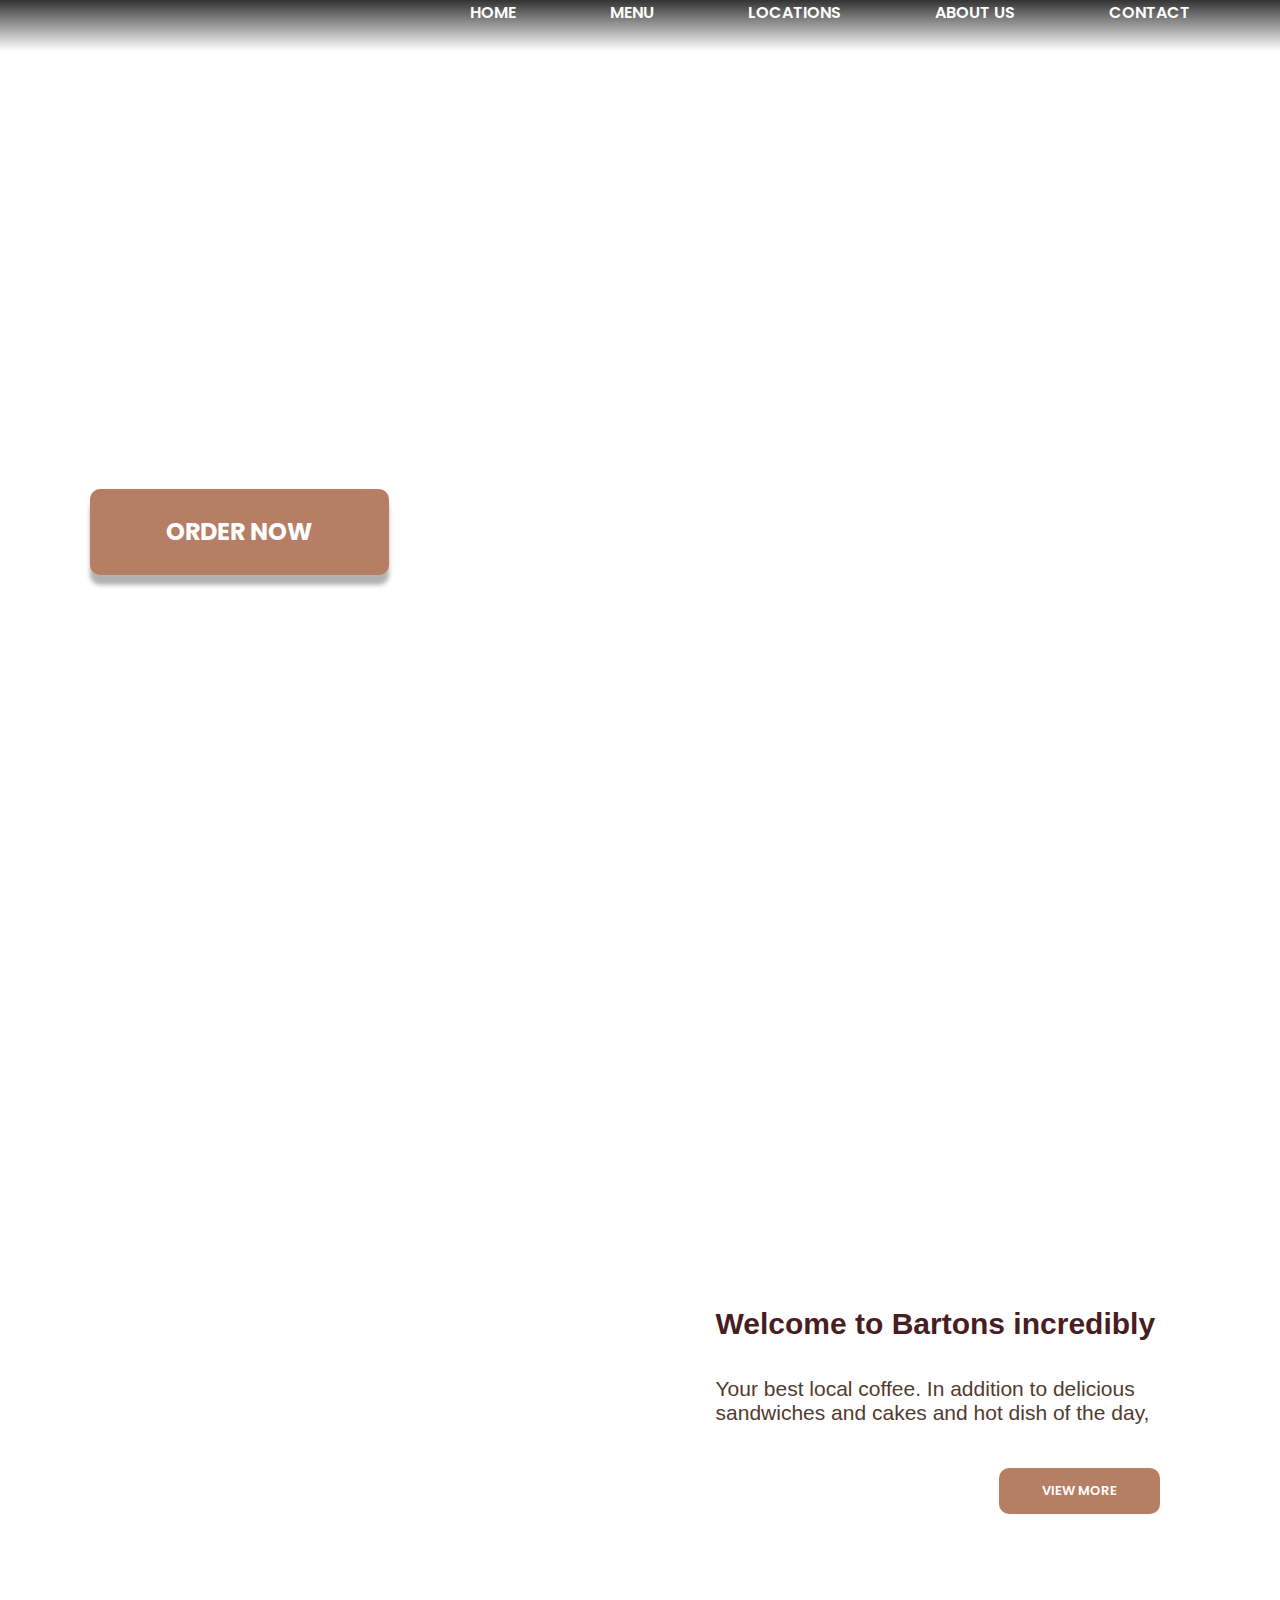
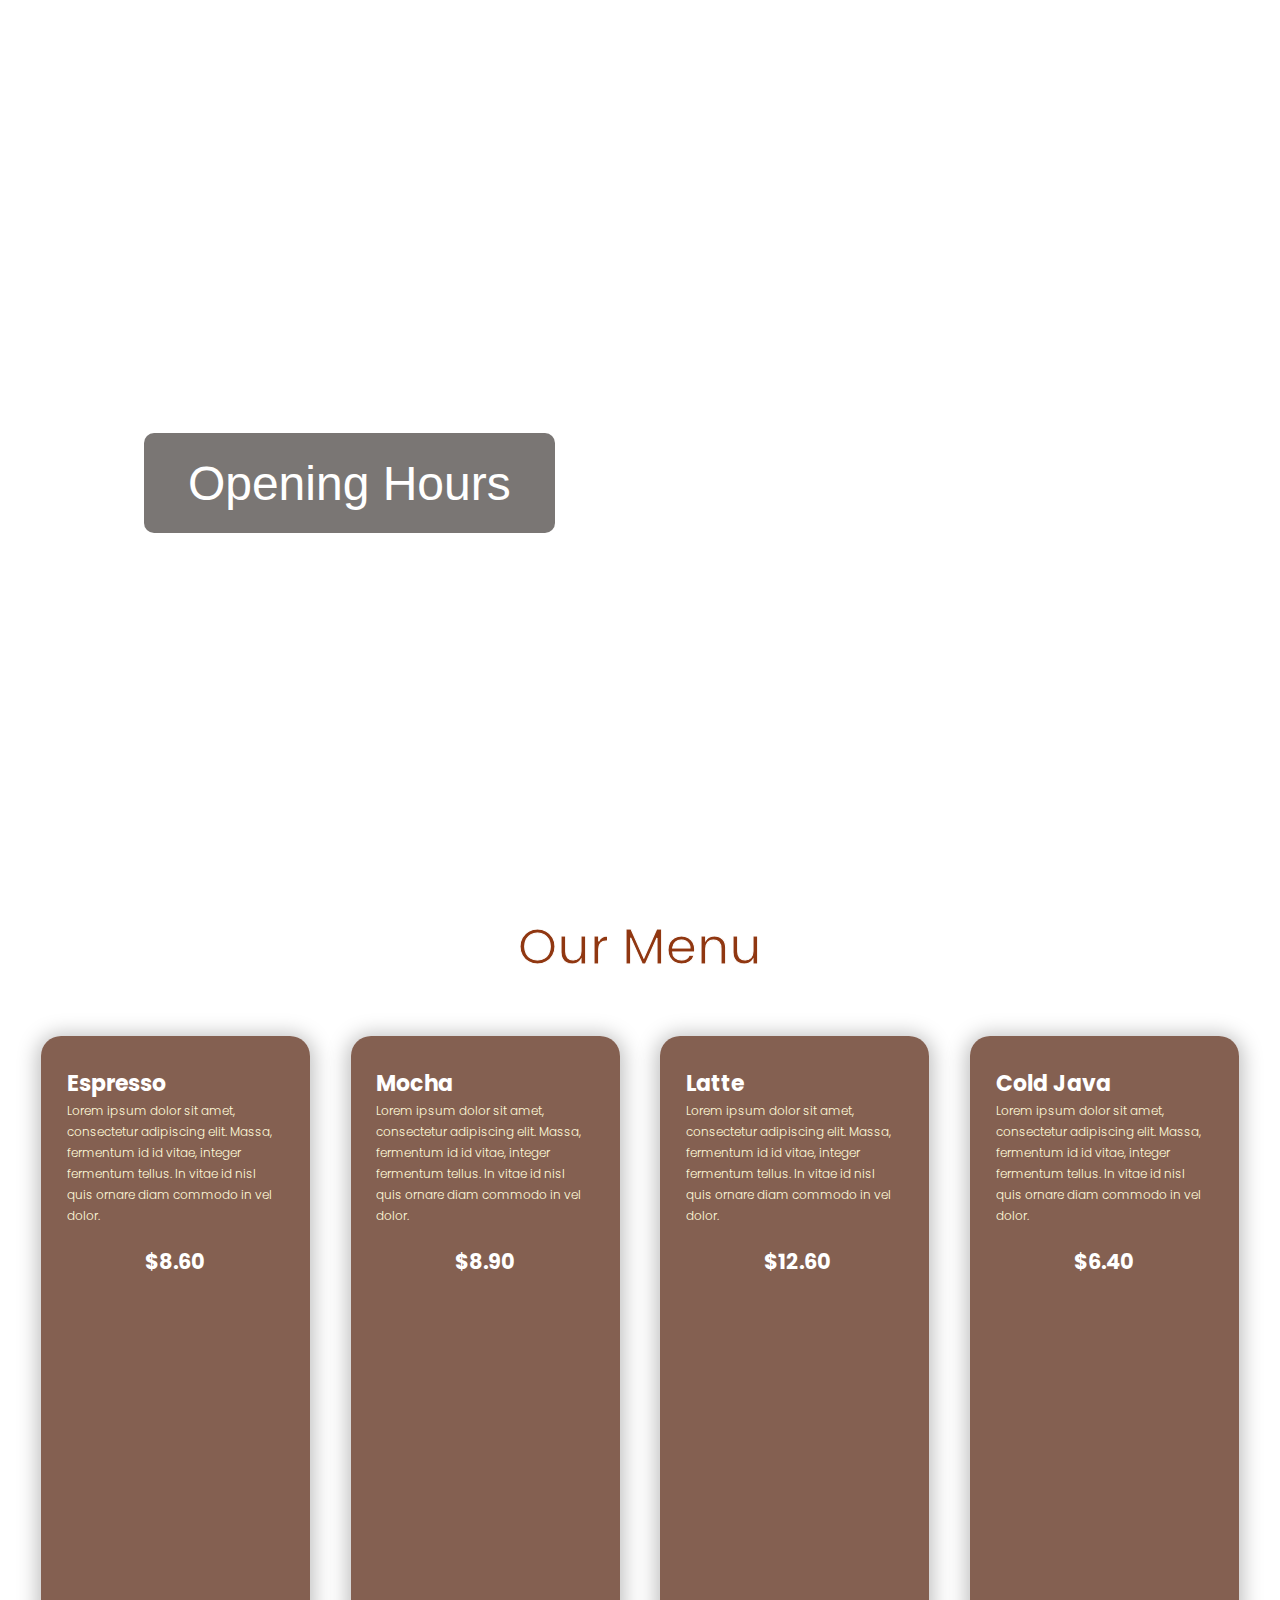
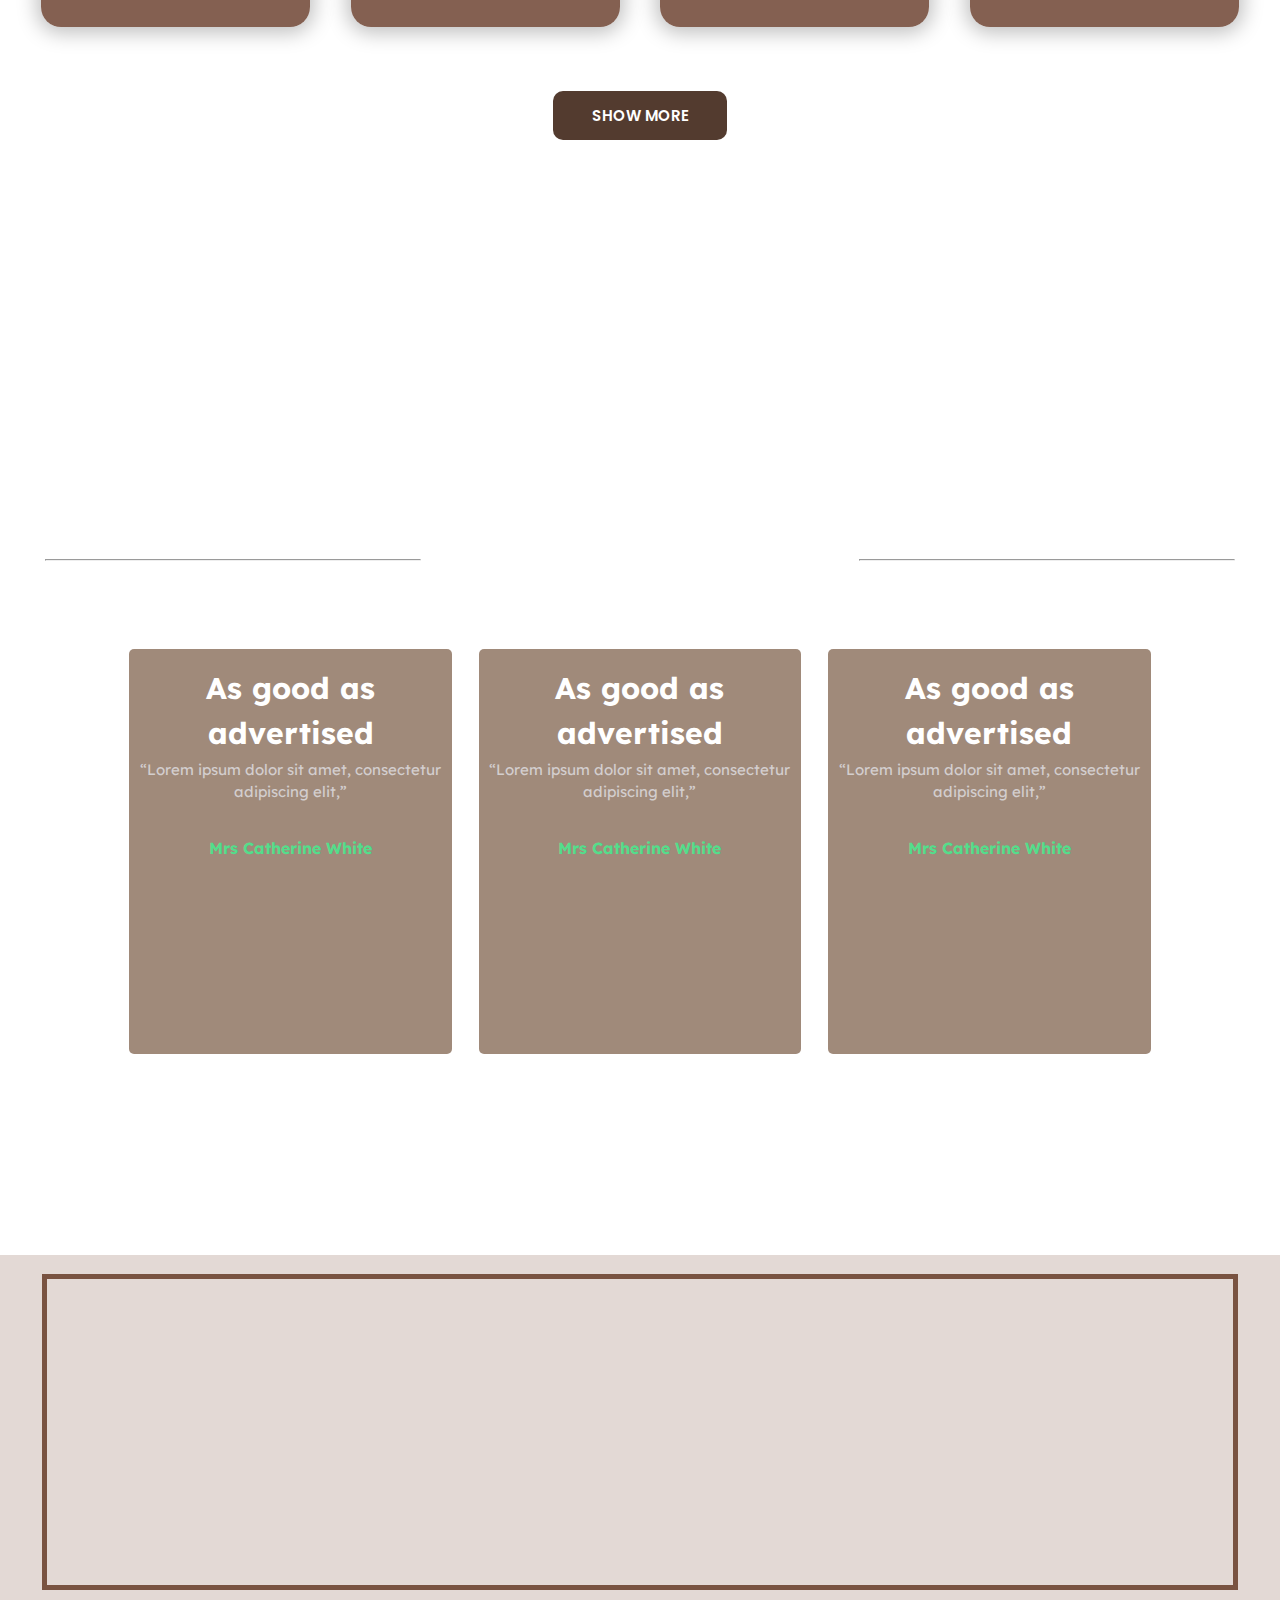
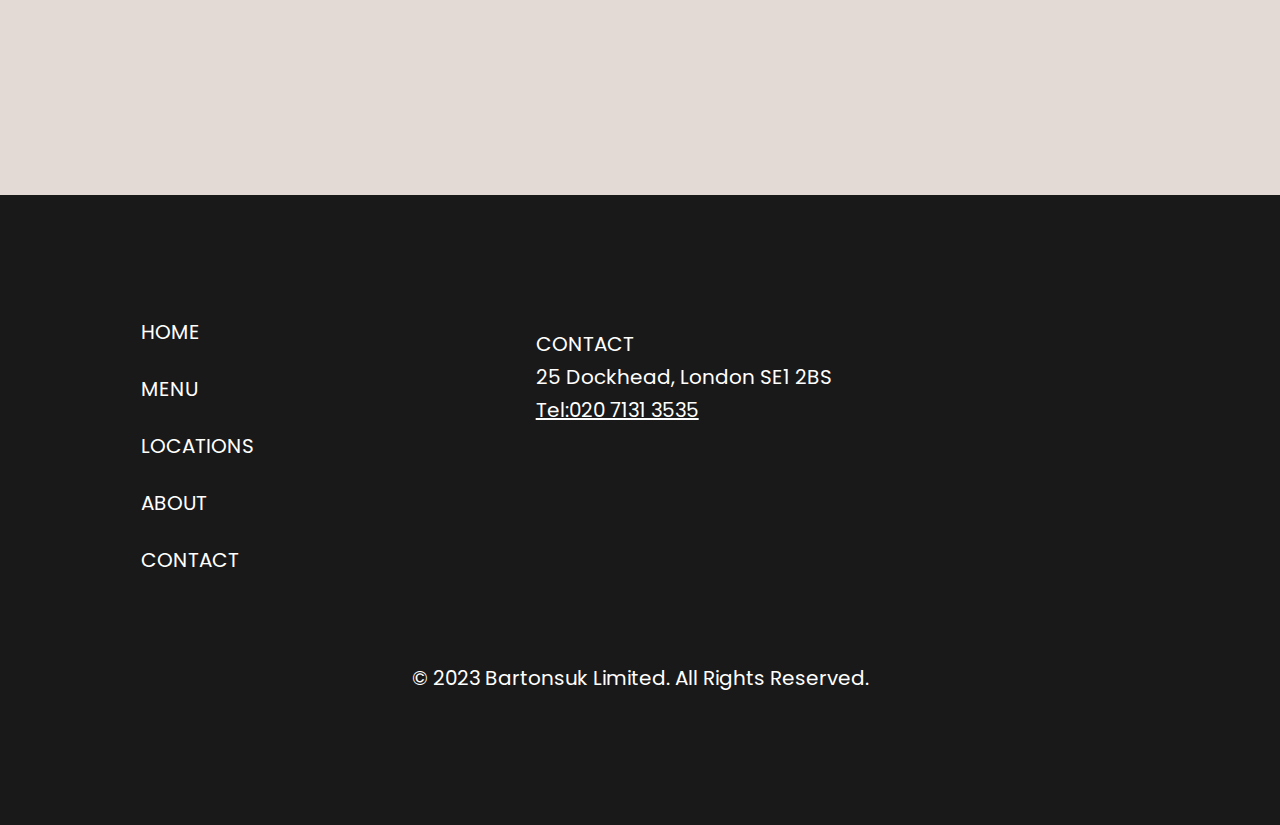
==== index.html @ 7a520aaf "added" ====
<!DOCTYPE html>
<html lang="en">

<head>
    <meta charset="UTF-8">
    <meta name="viewport" content="width=device-width, initial-scale=1.0">
    <link rel="stylesheet" href="style.css">
    <title>Document</title>
</head>

<body class="homebg">
    <section class="landing-bg">
        <header class="header-section">
            <div class="logo">
                <a href="index.html"><img src="images/logo.png" alt="">
            </div>
            <div class="header-items">
                <ul>
                    <li><a href="index.html">HOME</a></li>
                    <li><a href="Menu.html">MENU</a></li>
                    <li><a href="Locations.html">LOCATIONS</a></li>
                    <li><a href="About.html">ABOUT US</a></li>
                    <li><a href="Contact.html">CONTACT</a></li>
                </ul>
            </div>
        </header>
        <section class="landing-container">
            <div class="landing-content">
                <div class="slogan">
                    FRESH COFFEE IN <br> THE MORNING
                </div>
                <div class="landing-content">
                    <p>Lorem ipsum dolor sit amet, consectetur adipiscing elit, sed do eiusmod tempor incididunt ut
                        labore et dolore magna aliqua. </p>
                </div>
                <button class="order-now">
                    <a href="Locations.html">ORDER NOW</a>
                </button>
            </div>
        </section>
    </section>
    <section class="about-bg">
        <div class="about-container">
            <div class="about-content">
                <div class="about-title">Welcome to Bartons incredibly</div>
                <div class="about-p">Your best local coffee. In addition to delicious sandwiches and cakes and hot dish
                    of the day, </div>
                <button class="about-button">
                    <a href="About.html">VIEW MORE</a>
                </button>
            </div>
        </div>
    </section>
    <section class="ourhours-bg">
        <div class="hours-container">
            <div class="hours-content">
                <div class="opening-hours">
                    <h2>Opening Hours </h2>
                </div>
                <div class="mon-fri">
                    <div class="mon-thu">
                        <p>Mon-Thu <br>
                            08:00-18:00</p>
                    </div>
                    <div class="fri">
                        <p>Fri <br>
                            08:00-19:00</p>
                    </div>
                </div>
                <div class="sat-sun">
                    <p>
                        Sat - Sun <br>
                        9:00-18:00
                    </p>
                </div>
            </div>
        </div>
    </section>
    <section class="menu-bg">
        <div class="menu-container">
            <div class="our-menu">
                <h2>Our Menu</h2>
            </div>
            <div class="menu-content">
                <div class="card">
                    <div class="card-content">
                        <div class="thumbnail">
                            <img src="images/espresso4.png" alt="">
                        </div>
                        <div class="description">
                            <h4>Espresso</h4>
                            <p>Lorem ipsum dolor sit amet, consectetur adipiscing elit. Massa, fermentum id id vitae,
                                integer fermentum tellus. In vitae id nisl quis ornare diam commodo in vel dolor.</p>
                        </div>
                        <div class="price">
                            $8.60
                        </div>
                    </div>
                </div>
                <div class="card">
                    <div class="card-content">
                        <div class="thumbnail">
                            <img src="images/espresso2.png" alt="">
                        </div>
                        <div class="description">
                            <h4>Mocha</h4>
                            <p>Lorem ipsum dolor sit amet, consectetur adipiscing elit. Massa, fermentum id id vitae, integer fermentum tellus. In vitae id nisl quis ornare diam commodo in vel dolor.</p>
                        </div>
                        <div class="price">
                            $8.90
                        </div>
                    </div>
                </div>
                <div class="card">
                    <div class="card-content">
                        <div class="thumbnail">
                            <img src="images/espresso3.png" alt="">
                        </div>
                        <div class="description">
                            <h4>Latte</h4>
                            <p>Lorem ipsum dolor sit amet, consectetur adipiscing elit. Massa, fermentum id id vitae, integer fermentum tellus. In vitae id nisl quis ornare diam commodo in vel dolor.</p>
                        </div>
                        <div class="price">
                            $12.60
                        </div>
                    </div>
                </div>
                <div class="card">
                    <div class="card-content">
                        <div class="thumbnail">
                            <img src="images/specialty3.png" alt="">
                        </div>
                        <div class="description">
                            <h4>Cold Java</h4>
                            <p>Lorem ipsum dolor sit amet, consectetur adipiscing elit. Massa, fermentum id id vitae, integer fermentum tellus. In vitae id nisl quis ornare diam commodo in vel dolor.</p>
                        </div>
                        <div class="price">
                            $6.40
                        </div>
                    </div>
                </div>
            </div>
            <button class="menu-button">
                <a href="Menu.html">SHOW MORE</a>
            </button>
        </div>
    </section>
    <section class="customers-bg">
        <div class="customer-container">
            <div class="customer-content">
                <hr class="line">
                <h2>What our Customers</h2>
                <hr class="line">
            </div>
            <div class="boxes">
                <div class="box">
                    <div class="box-content">
                        <h4>As good as advertised</h4>
                        <p>“Lorem ipsum dolor sit amet, consectetur adipiscing elit,”</p>
                        <p class="cst">Mrs Catherine White</p>
                    </div>
                </div>
                <div class="box">
                    <div class="box-content">
                        <h4>As good as advertised</h4>
                        <p>“Lorem ipsum dolor sit amet, consectetur adipiscing elit,”</p>
                        <p class="cst">Mrs Catherine White</p>
                    </div>
                </div>
                <div class="box">
                    <div class="box-content">
                        <h4>As good as advertised</h4>
                        <p>“Lorem ipsum dolor sit amet, consectetur adipiscing elit,”</p>
                        <p class="cst">Mrs Catherine White</p>
                    </div>
                </div>
            </div>
        </div>
    </section>
    <section class="map-bg">
        <div class="map-container">
            <div class="map">
                <iframe src="https://www.google.com/maps/embed?pb=!1m18!1m12!1m3!1d3372.6998911524447!2d-9.237666690233995!3d32.29304570845538!2m3!1f0!2f0!3f0!3m2!1i1024!2i768!4f13.1!3m3!1m2!1s0xdac211719897669%3A0x6f59fa5bb517f58a!2sYoucode%20Safi!5e0!3m2!1sen!2sma!4v1697122568831!5m2!1sen!2sma" width="1186" height="302" style="border:0;" allowfullscreen="" loading="lazy" referrerpolicy="no-referrer-when-downgrade"></iframe>
            </div>
        </div>
    </section>
    <footer>
        <section class="footer-bg">
            <div class="footer-container">
                <div class="footer-content">
                    <ul>
                        <li><a href="index.html">HOME</a></li>
                        <li><a href="Menu.html"></a>MENU</li>
                        <li><a href="Locations.html"></a>LOCATIONS</li>
                        <li><a href="About.html"></a>ABOUT</li>
                        <li><a href="Contact.html">CONTACT</a></li>
                    </ul>
                </div>
                <div class="contact-content">
                    <div class="footer-content">
                        <p>CONTACT</p>
                        <p>25 Dockhead, London SE1 2BS</p>
                        <p style="text-decoration: underline;">Tel:020 7131 3535</p>
                    </div>
                </div>
                <div class="logo">
                    <a href="index.html"><img src="images/logo.png" alt=""></a>
                </div>
            </div>
            <div class="rights">
                &copy; 2023 Bartonsuk Limited. All Rights Reserved.
            </div>
        </section>
    </footer>
</body>

</html>
---- style.css ----
@import url('https://fonts.googleapis.com/css2?family=Irish+Grover&family=Lexend&family=Poppins&display=swap');

* {
    margin: 0;
    padding: 0;
}

html {
    overflow-x: hidden;
    -ms-overflow-style: none;  /* IE and Edge */
    scrollbar-width: none;  /* Firefox */
}

html::-webkit-scrollbar {
    display: none;
}

body {
    margin: 0;
}

.landing-bg {
    min-height: 100%;
    background-image: url(images/homebg.png);
    margin: 0;
    background-repeat: no-repeat;
    background-size: cover;
    background-position: center center;
    height: 115vh;
}

.about-bg {
    background-image: url(images/about.png);
    margin: 0;
    background-repeat: no-repeat;
    background-size: cover;
    background-position: center center;
    height: 100vh;
}

.ourhours-bg {
    background-image: url(images/ourhours.png);
    margin: 0;
    background-repeat: no-repeat;
    background-size: cover;
    background-position: center center;
    height: 60vh;
}

.menu-bg {
    background-image: url(images/menu.png);
    background-repeat: no-repeat;
    background-size: cover;
    background-position: center center;
    height: 130vh;
}

.customers-bg {
    background-image: url(images/customers.png);
    margin: 0;
    background-repeat: no-repeat;
    background-size: cover;
    background-position: center center;
    height: 90vh;
}

.map-bg {
    background-color: #E3D9D5;
    margin: 0;
    background-repeat: no-repeat;
    background-size: cover;
    height: 60vh;
}

.footer-bg {
    background-image: linear-gradient(rgba(0, 0, 0, 0.9), rgba(0, 0, 0, 0.9)), url(images/footer.png );
    background-repeat: no-repeat;
    background-size: cover;
    height: 70vh;
}

.header-section {
    display: flex;
    justify-content: space-between;
    align-items: center;
    color: white;
    background: linear-gradient(180deg, rgba(0, 0, 0, 0.80) 0%, rgba(0, 0, 0, 0.00) 100%);
}

.header-items {
    display: flex;
    align-items: center;
    margin-bottom: 2%;
}

.header-section img {
    margin-top: 10%;
}

.header-section ul {
    list-style: none;
}

.header-section li {
    display: inline-block;
    margin-right: 10vh;
}

.logo {
    margin-left: 2%;
}

.header-section a {
    text-decoration: none;
}

.header-section li,
.header-section a {
    color: #ffffff;
    text-align: left;
    font: 600 16px 'Poppins', sans-serif;
}

a,
a:hover,
a:visited,
a:active {
    color: inherit;
    text-decoration: none;
}

.slogan {
    color: #ffffff;
    text-align: left;
    font: 700 50px 'Poppins', sans-serif;
    position: relative;
}

.landing-content p {
    color: #ffffff;
    text-align: left;
    font: 400 22px/144.5% 'Poppins', sans-serif;
    position: relative;
    width: 40%;
    margin-top: 1%;
}

.order-now {
    background: #b77e66;
    border-radius: 10px;
    padding: 2% 6%;
    flex-shrink: 0;
    position: relative;
    box-shadow: 0px 10px 4px 0px rgba(0, 0, 0, 0.30);
    border: none;
    margin-top: 1%;
}

.order-now a {
    color: #ffffff;
    text-align: center;
    font: 700 24px 'Poppins', sans-serif;
    position: relative;
}

.landing-container {
    display: flex;
    align-items: flex-start;
    justify-content: flex-end;
    flex-direction: column;
    position: relative;
    top: 16%;
    left: 7%;
}

.landing-content {
    width: 100%;
}

.rights {
    display: flex;
    justify-content: center;
    color: #ffffff;
    text-align: left;
    font: 400 20px 'Poppins', sans-serif;
    position: relative;
    top: 27%;
}

.footer-content {
    color: #ffffff;
    text-align: left;
    font: 400 20px 'Poppins', sans-serif;
    text-decoration: underline;
    position: relative;
    text-decoration: none;
    margin-bottom: 1%;
}

.footer-content ul {
    list-style: none;
}

.footer-content li {
    padding-top: 3vh;
}

.footer-container {
    display: flex;
    flex-direction: row;
    justify-content: space-around;
    align-items: center;
    position: relative;
    top: 15%;
}

.contact-content {
    position: relative;
    top: -60px;
}

.footer-content p {
    margin-bottom: 1%;
}

.about-container {
    display: flex;
    justify-content: flex-end;
    align-content: center;
    position: relative;
    left: 23%;
    top: 30%;
}

.about-container div {
    margin-bottom: 5%;
}

.about-content .about-title {
    color: #471e22;
    text-align: left;
    font: 600 30px/127.02% 'Inter', sans-serif;
    position: relative;
    width: 70%;
    margin-bottom: 4%;
}

.about-content .about-p {
    color: #533b2f;
    text-align: left;
    font: 400 21px 'Inter', sans-serif;
    position: relative;
    width: 60%;
}

.about-button {
    background: #b77e66;
    border-radius: 10px;
    padding: 1.5% 5%;
    flex-shrink: 0;
    position: relative;
    left: 33%;
    border: none;
}

.about-button a {
    color: #ffffff;
    text-align: left;
    font: 600 13px 'Poppins', sans-serif;
}

.opening-hours {
    background-color: rgba(34, 27, 24, 0.60);
    border-radius: 10px;
    padding: 2% 4%;
}

.hours-content h2 {
    color: #ffffff;
    text-align: left;
    margin: 0;
    font: 400 48px 'Irish Grover', sans-serif;
    position: relative;
}

.hours-content p {
    color: #ffffff;
    text-align: left;
    font: 400 36px 'Irish Grover', sans-serif;
    position: relative;
}

.hours-content {
    display: flex;
    flex-direction: row;
    justify-content: space-around;
    align-items: center;
    padding: 0% 7%;
    padding-top: 5%;
}

.menu-container h2 {
    color: #903711;
    text-align: left;
    font: 400 50px 'Poppins', sans-serif;
    -webkit-text-stroke-width: 1px;
    -webkit-text-stroke-color: #fff;
    margin-top: 14%;
}

.menu-button {
    background: #533B2F;
    border-radius: 10px;
    padding: 1% 3%;
    flex-shrink: 0;
    border: none;
    width: fit-content;
    margin-top: 5%;

}

.menu-button a {
    color: #ffffff;
    text-align: left;
    font: 600 15px 'Poppins', sans-serif;
}

.menu-container {
    display: flex;
    flex-direction: column;
    align-items: center;
}

.menu-content {
    display: flex;
    flex-direction: row;
    justify-content: space-evenly;
    padding-top: 4%;
}

.card-content {
    display: flex;
    flex-direction: column;
    align-items: center;
}

.card {
    background: rgba(115, 74, 57, 0.88);
    border-radius: 20px;
    height: 54.252vh;
    position: relative;
    box-shadow: 0px 2px 20px 4px rgba(0, 0, 0, 0.25);
    padding: 1% 2% 7% 2%;
    width: 17%;
}

.thumbnail img {
    border-radius: 10px;
    position: relative;
}

.description h4 {
    margin: 0;
    color: #ffffff;
    text-align: left;
    font: 700 22px 'Poppins', sans-serif;
    position: relative;
}

.description p {
    color: #fffada;
    text-align: left;
    font: 300 12px/21px 'Poppins', sans-serif;
    position: relative;
}

.price {
    color: #ffffff;
    text-align: left;
    font: 700 21px 'Poppins', sans-serif;
    position: relative;
    width: 61px;
    height: 31.6px;
    margin-top: 9%;
}

.customer-container {
    display: flex;
    flex-direction: column;
    align-items: center;
    justify-content: center;
}

.customer-content {
    display: flex;
    align-items: center;
    justify-items: center;
    padding-top: 5%;
}

.boxes {
    display: flex;
    flex-direction: row;
    justify-content: space-evenly;
    padding: 3% 8% 0% 8%;
}


.box-content {
    display: flex;
    flex-direction: column;
    align-items: center;
    justify-content: center;
    padding-top: 5%;
}

hr {
    position: relative;
    width: 30vw;
    margin-left: 5vh;
    margin-right: 5vh;
}

.customer-content h2 {
    margin: 0;
    color: #ffffff;
    text-align: center;
    font: 700 34px/150% 'Lexend', sans-serif;
    position: relative;
}

.box-content h4 {
    margin: 0;
    color: #ffffff;
    text-align: center;
    font: 700 30px/150% 'Lexend', sans-serif;
    position: relative;

}

.box-content p {
    color: #D3CECE;
    font: 400 15px/150% 'Lexend', sans-serif;
    position: relative;
    margin: 1% 2%;
    text-align: center;
}

.box-content .cst {
    color: #54DD8B;
    font: 700 16px/150% 'Lexend', sans-serif;
    position: relative;
    margin-top: 9%;
}

.box {
    background: rgba(88, 49, 21, 0.57);
    border-radius: 5px;
    width: 30%;
    height: 45vh;
}

.map-container {
    display: flex;
    justify-content: center;
    align-items: center;
    padding-top: 1.5%;
}

.map {
    border: 5px solid #795341;
}

/*--- End of index.html ---*/

/*--- Start of Contact page ---*/

.ourhours-bg2 {
    background-image: url(images/ourhours.png);
    margin: 0;
    background-repeat: no-repeat;
    background-size: cover;
    background-position: center center;
    height: 100vh;
}

.locationsbg {
    background-color: #E3D9D5;
    margin: 0;
    background-repeat: no-repeat;
    background-size: cover;
    height: 180vh;
}

.map-location {
    display: flex;
    flex-direction: row;
    justify-content: space-between;
    padding: 10% 4% 0% 4%;
}

.hours-content2 {
    display: flex;
    flex-direction: row;
    justify-content: space-around;
    align-items: center;
    padding: 0% 7%;
    padding-top: 10%;
}

.hours-content2 h2 {
    color: #ffffff;
    text-align: left;
    margin: 0;
    font: 400 48px 'Irish Grover', sans-serif;
    position: relative;
}

.hours-content2 p {
    color: #ffffff;
    text-align: left;
    font: 400 36px 'Irish Grover', sans-serif;
    position: relative;
}

.locations-content h1 {
    color: #000000;
    text-align: left;
    font: 700 64px 'Poppins', sans-serif;
    position: relative;
    padding-top: 5%;
    margin-left: 1%;
}

.locations-content p {
    color: #000000;
    text-align: left;
    font: 300 43px/71px 'Poppins', sans-serif;
    position: relative;
    margin-left: 1%;
}

.map2 {
    border: 5px solid #795341;
    width: fit-content;
}

.footer-content2 {
    color: #ffffff;
    text-align: left;
    font: 400 30px 'Poppins', sans-serif;
    position: relative;
}

/*--- End of Locations page ---*/

/*--- Start of Contact page  ---*/

.contact-bg {
    background-image: url(images/contact.jpg);
    background-repeat: no-repeat;
    background-size: cover;
    background-position: center center;
    height: 60vh;
}

.contact-bg2 {
    background-image: url(images/contact2.png);
    background-repeat: no-repeat;
    background-size: cover;
    background-position: center center;
    height: 150vh;
}

.contact-form {
    display: flex;
    flex-direction: column;
    align-items: center;
    padding-top: 6.5%;
}

form {
    background-color: rgba(118, 66, 66, 0.40);
    border-radius: 55px;
    padding: 4% 10%;
}

.submit-button {
    background: #0355cc;
    border-radius: 60px;
    padding: 1.5% 5%;
    flex-shrink: 0;
    position: relative;
    border: none;
    width: 45%;
}

.submit-button p {
    color: #ffffff;
    text-align: center;
    font: 600 36px 'Poppins', sans-serif;
}

input {
    background-color: #decdcd;
    border-radius: 60px;
    border: 1px solid #000;
    width: 96%;
    margin-bottom: 4%;
    padding: 3% 4%;
}

input::placeholder,
textarea::placeholder {
    color: #605e5e;
    text-align: left;
    font: 600 24px 'Poppins', sans-serif;
    position: relative;
}

textarea {
    background-color: #decdcd;
    resize: none;
    border-radius: 60px;
    border: 1px solid #000;
    margin-bottom: 4%;
    padding: 8% 0 0 4%;
    width: 100%;
}

/*--- End of Locations page ---*/

/*--- Start of About page ---*/

.about-bg2 {
    background-image: url(images/aboutbg1.png);
    margin: 0;
    background-repeat: no-repeat;
    background-size: cover;
    background-position: center center;
    height: 150vh;
}

.about-bg3 {
    background-color: #180707;
    margin: 0;
    background-repeat: no-repeat;
    background-size: cover;
    background-position: center center;
    height: 100vh;
}

.about-bg4 {
    background-image: url(images/aboutbg2.png);
    margin: 0;
    background-repeat: no-repeat;
    background-size: cover;
    background-position: center center;
    height: 190vh;
}

.about-container1 {
    display: flex;
    flex-direction: row;
    justify-content: center;
    align-items: center;
    padding: 5% 5%;
}

.about-container2 {
    display: flex;
    flex-direction: row;
    justify-content: center;
    align-items: center;
    padding: 25% 5%;
}

.about-container1 img {
    width: 55%;
    height: 55%;
}

.about-container2 img {
    width: 55%;
    height: 55%;
}

.about-content2 {
    display: flex;
    flex-direction: column;
    padding-left: 7%;
}

.about-content3 {
    display: flex;
    flex-direction: column;
    padding-right: 7%;
}

.about-content4 {
    display: flex;
    flex-direction: column;
    padding-left: 7%;
}

.about-content2 h1,
.about-content3 h1 {
    color: #ffffff;
    text-align: left;
    font: 600 48px 'Poppins', sans-serif;
}

.about-content2 p,
.about-content3 p {
    color: #fffada;
    text-align: left;
    font: 300 24px/38.5px 'Poppins', sans-serif;
    padding-top: 5%;
}

.about-content4 p {
    color: #000;
    text-align: left;
    font: 300 24px/38.5px 'Poppins', sans-serif;
    padding-top: 5%;
}

.about-content4 h1 {
    color: #000;
    text-align: left;
    font: 600 48px 'Poppins', sans-serif;
}

/*--- End of About Page ---*/

/*--- Start of Menu Page ---*/

.menu-bg2 {
    background-image: url(images/menubg.png);
    background-repeat: no-repeat;
    background-size: cover;
    background-position: center center;
    height: 295vh;
    z-index: 1;
}

.ourmenu-container{
    display: flex;
    flex-direction: column;
    align-items: center;
    margin-top: 5%;
}

.buttons{
    display: flex;
    gap: 17%;
    justify-content: center;
    margin-top: 2%;
}

.menu-content2 {
    display: flex;
    flex-direction: row;
    justify-content: space-evenly;
    margin-top: 10%;
}

.img-title{
    width: 50%;
}

.buttons button{
    background: #171717;
    border-radius: 30px;
    padding: 2% 1%;
    position: relative;
    border: none;
}

.buttons .active{
    background: rgba(52, 18, 18, 0.95) !important; 
}

.buttons a {
    color: #ffffff;
    text-align: left;
    font: 400 42px 'Poppins', sans-serif;
}
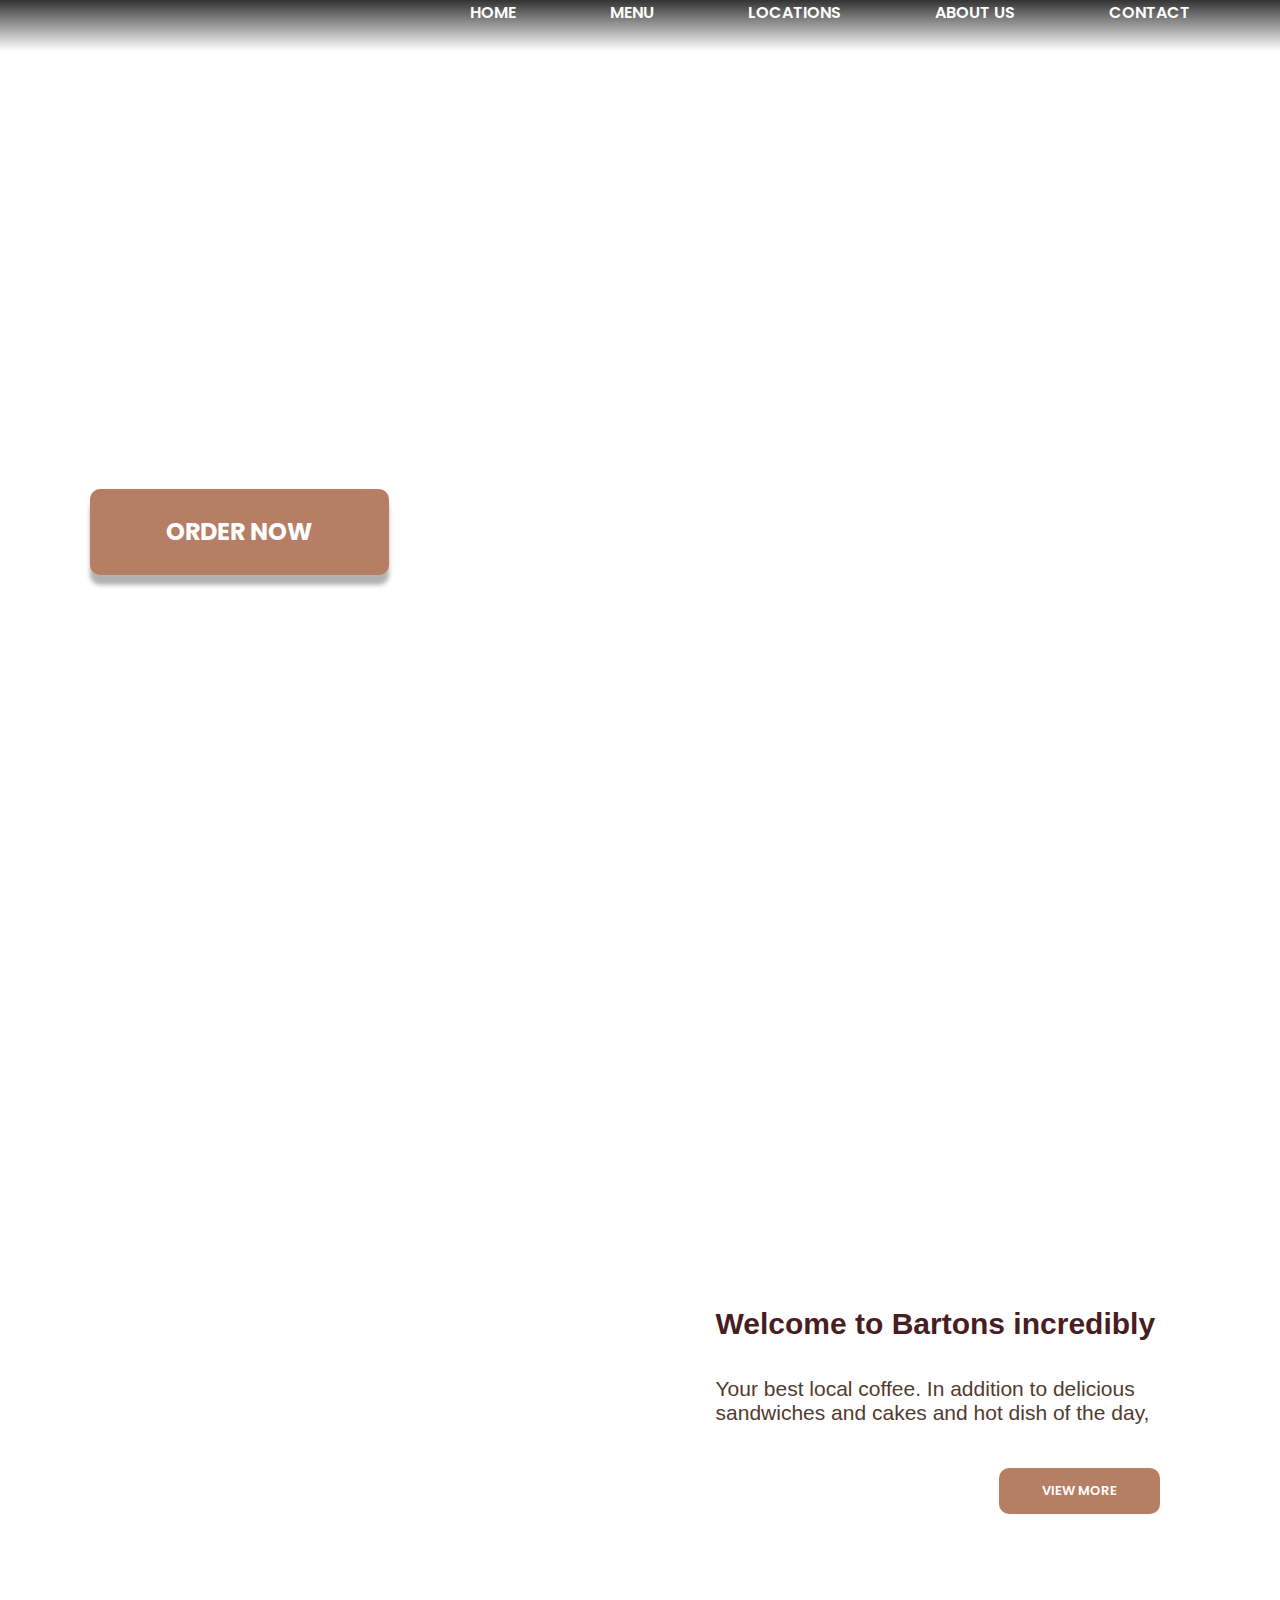
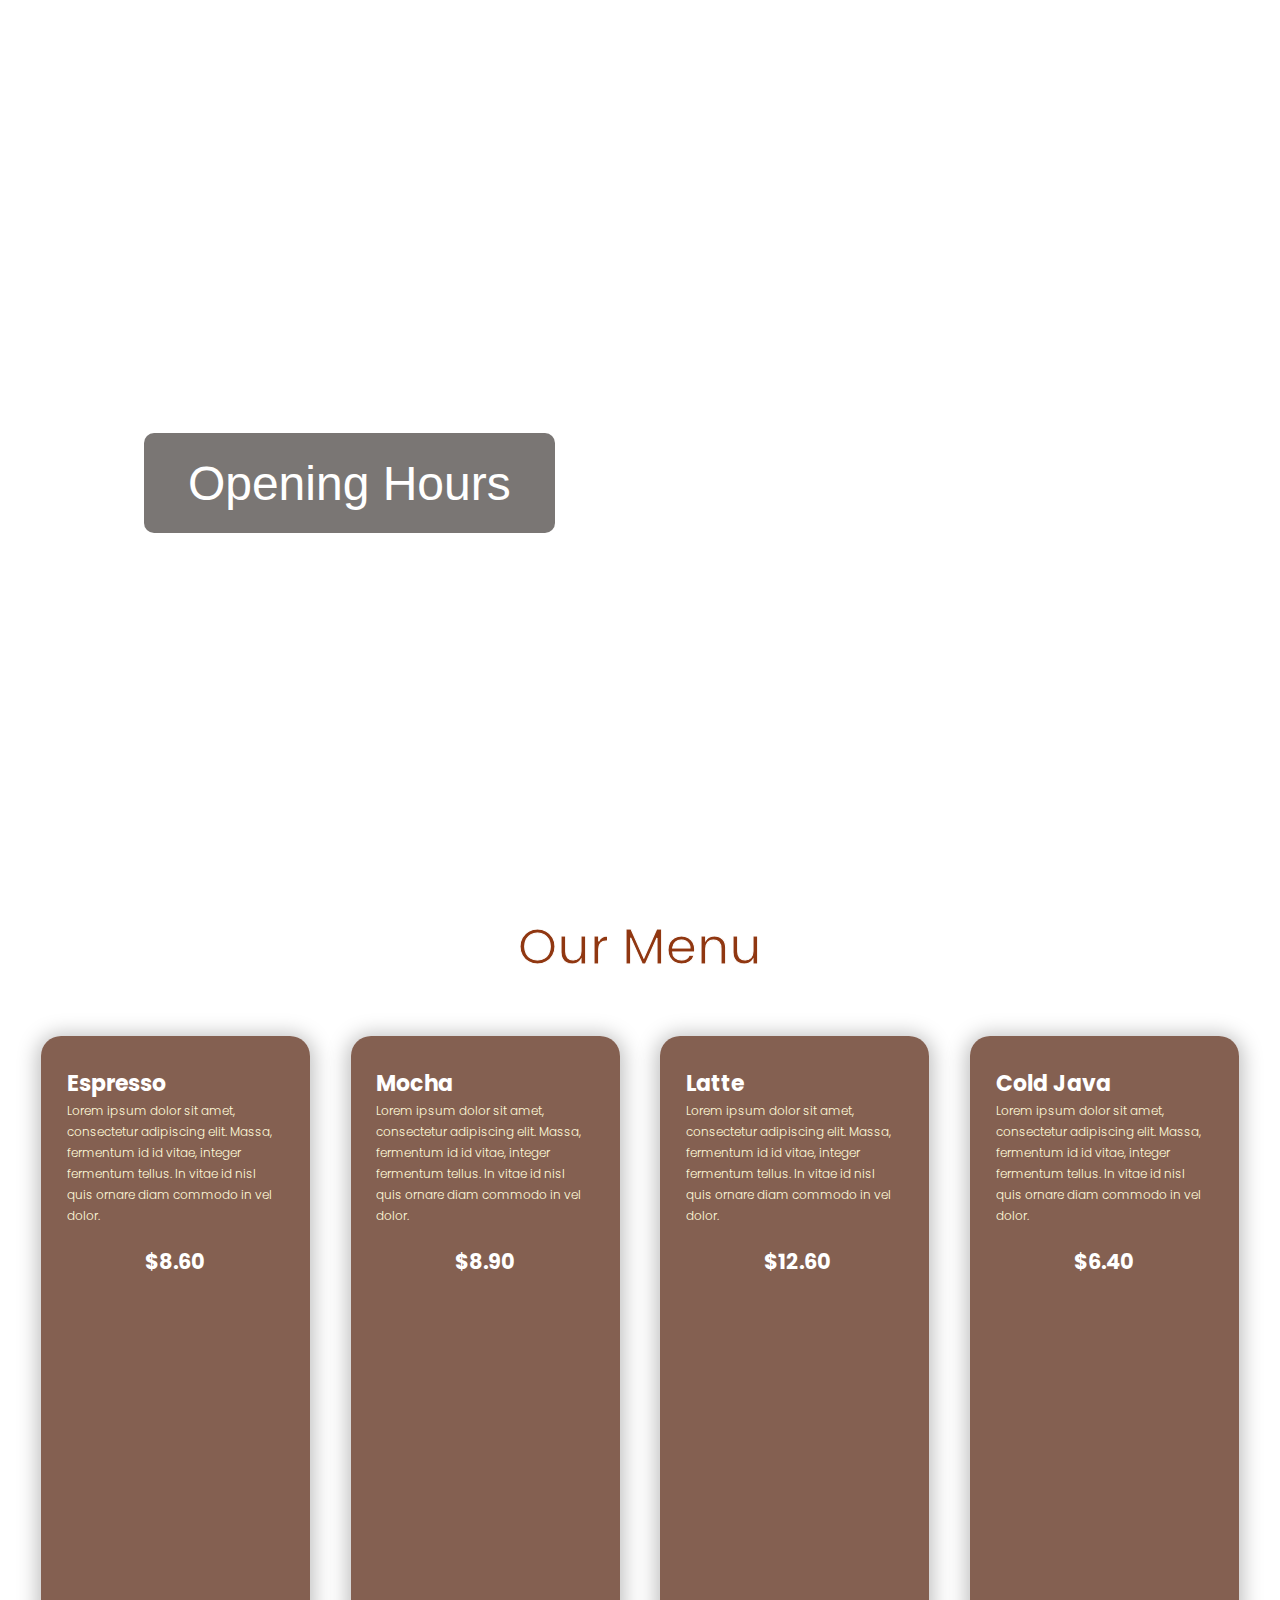
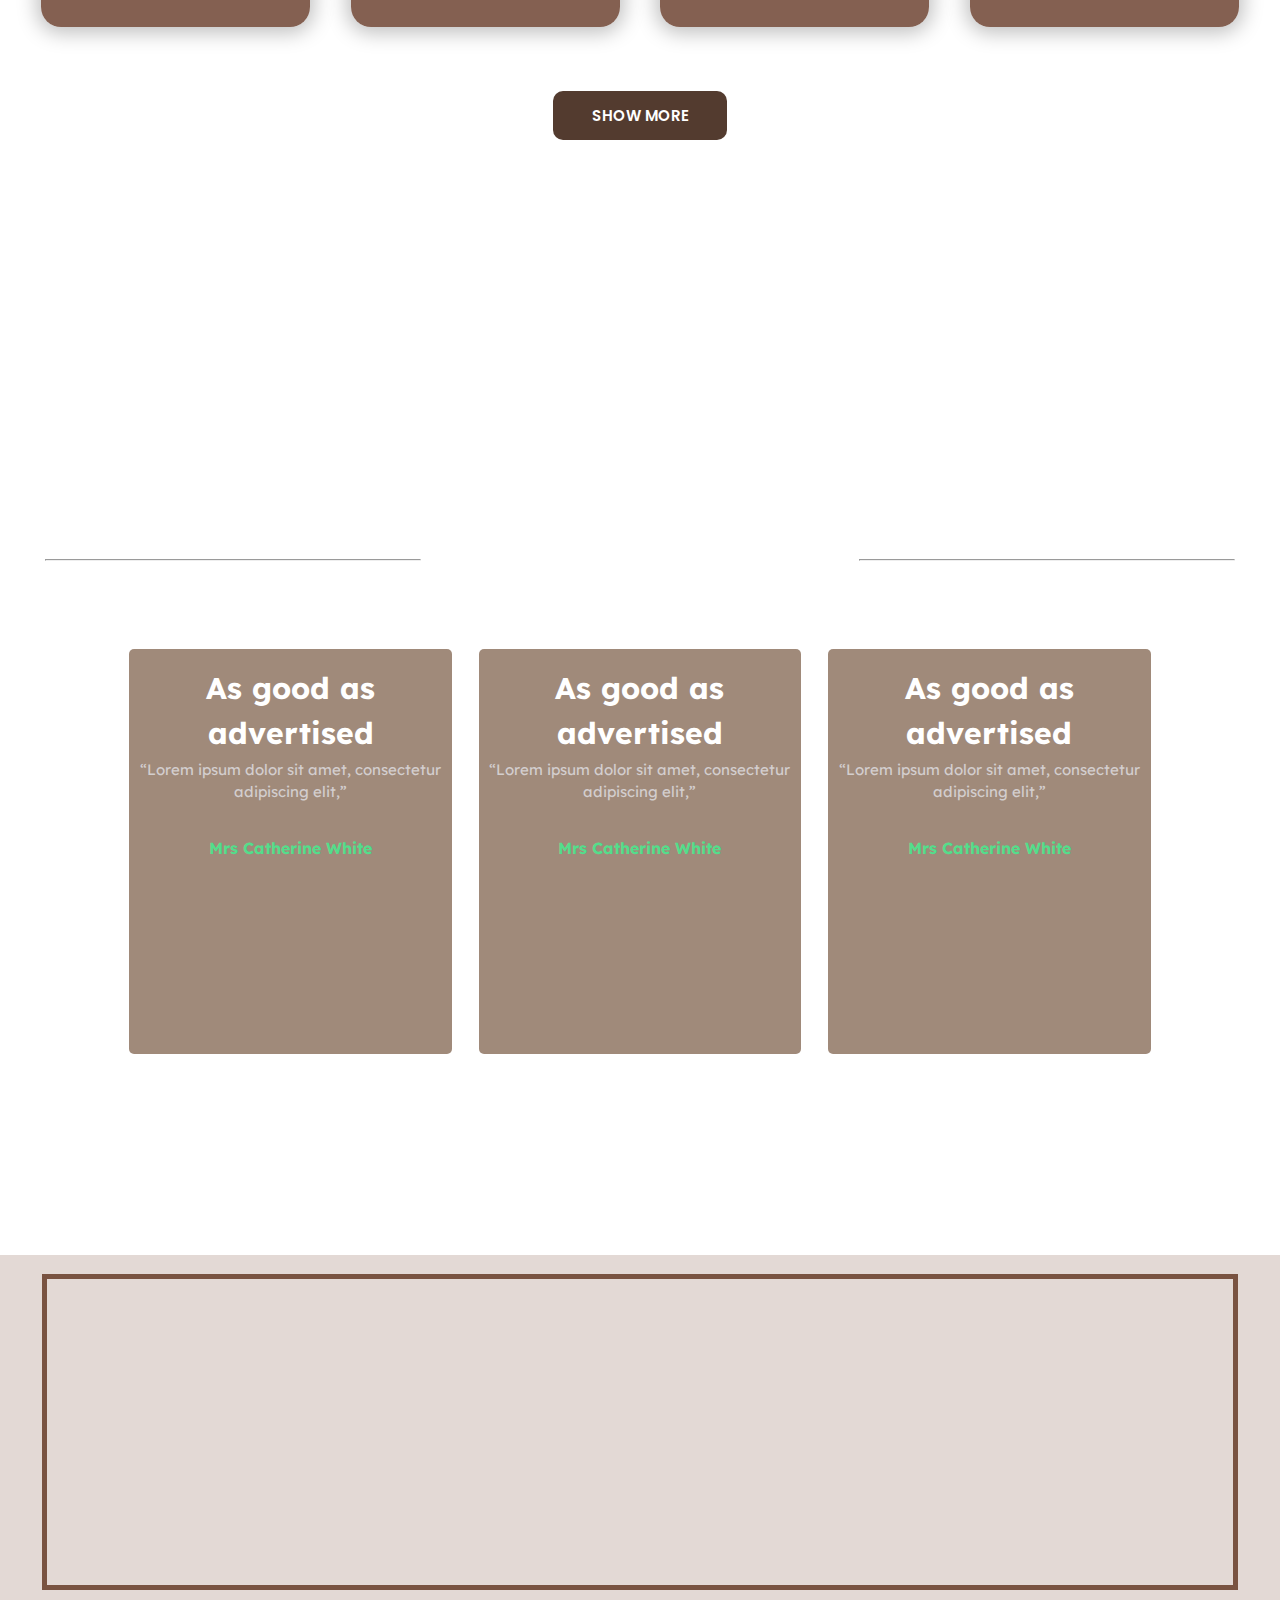
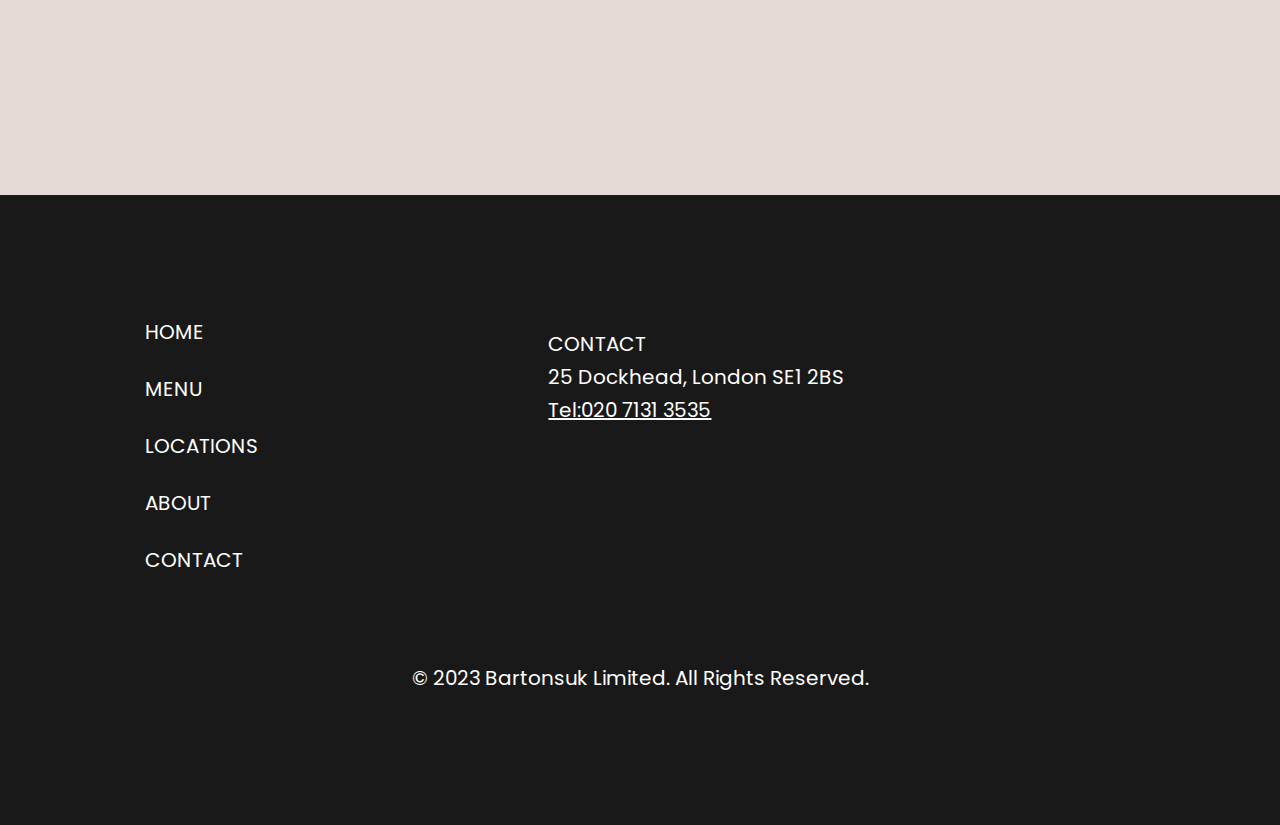
==== commit d807e8be: "added" ====
--- a/index.html
+++ b/index.html
@@ -8,12 +8,10 @@
     <title>Document</title>
 </head>
 
-<body class="homebg">
+<body>
     <section class="landing-bg">
         <header class="header-section">
-            <div class="logo">
-                <a href="index.html"><img src="images/logo.png" alt="">
-            </div>
+                <a href="index.html"><img src="images/logo.png" alt=""></a>
             <div class="header-items">
                 <ul>
                     <li><a href="index.html">HOME</a></li>
--- a/style.css
+++ b/style.css
@@ -7,8 +7,10 @@
 
 html {
     overflow-x: hidden;
-    -ms-overflow-style: none;  /* IE and Edge */
-    scrollbar-width: none;  /* Firefox */
+    -ms-overflow-style: none;
+    /* IE and Edge */
+    scrollbar-width: none;
+    /* Firefox */
 }
 
 html::-webkit-scrollbar {
@@ -95,6 +97,7 @@
 
 .header-section img {
     margin-top: 10%;
+    margin-left: 2%;
 }
 
 .header-section ul {
@@ -106,12 +109,13 @@
     margin-right: 10vh;
 }
 
-.logo {
-    margin-left: 2%;
-}
-
 .header-section a {
     text-decoration: none;
+}
+
+.header-section li:hover {
+    transform: scale(1.1);
+    transition: ease-in-out 300ms;
 }
 
 .header-section li,
@@ -628,7 +632,7 @@
     width: 100%;
 }
 
-/*--- End of Locations page ---*/
+/*--- End of Contact page ---*/
 
 /*--- Start of About page ---*/
 
@@ -744,14 +748,23 @@
     z-index: 1;
 }
 
-.ourmenu-container{
+.menu-bg3 {
+    background-image: url(images/menubg2.png);
+    background-repeat: no-repeat;
+    background-size: cover;
+    background-position: center center;
+    height: 295vh;
+    z-index: 1;
+}
+
+.ourmenu-container {
     display: flex;
     flex-direction: column;
     align-items: center;
     margin-top: 5%;
 }
 
-.buttons{
+.buttons {
     display: flex;
     gap: 17%;
     justify-content: center;
@@ -765,11 +778,11 @@
     margin-top: 10%;
 }
 
-.img-title{
+.img-title {
     width: 50%;
 }
 
-.buttons button{
+.buttons button {
     background: #171717;
     border-radius: 30px;
     padding: 2% 1%;
@@ -777,12 +790,14 @@
     border: none;
 }
 
-.buttons .active{
-    background: rgba(52, 18, 18, 0.95) !important; 
+.buttons .active {
+    background: rgba(52, 18, 18, 0.95) !important;
 }
 
 .buttons a {
     color: #ffffff;
     text-align: left;
     font: 400 42px 'Poppins', sans-serif;
-}+}
+
+/*--- End of Menu Page ---*/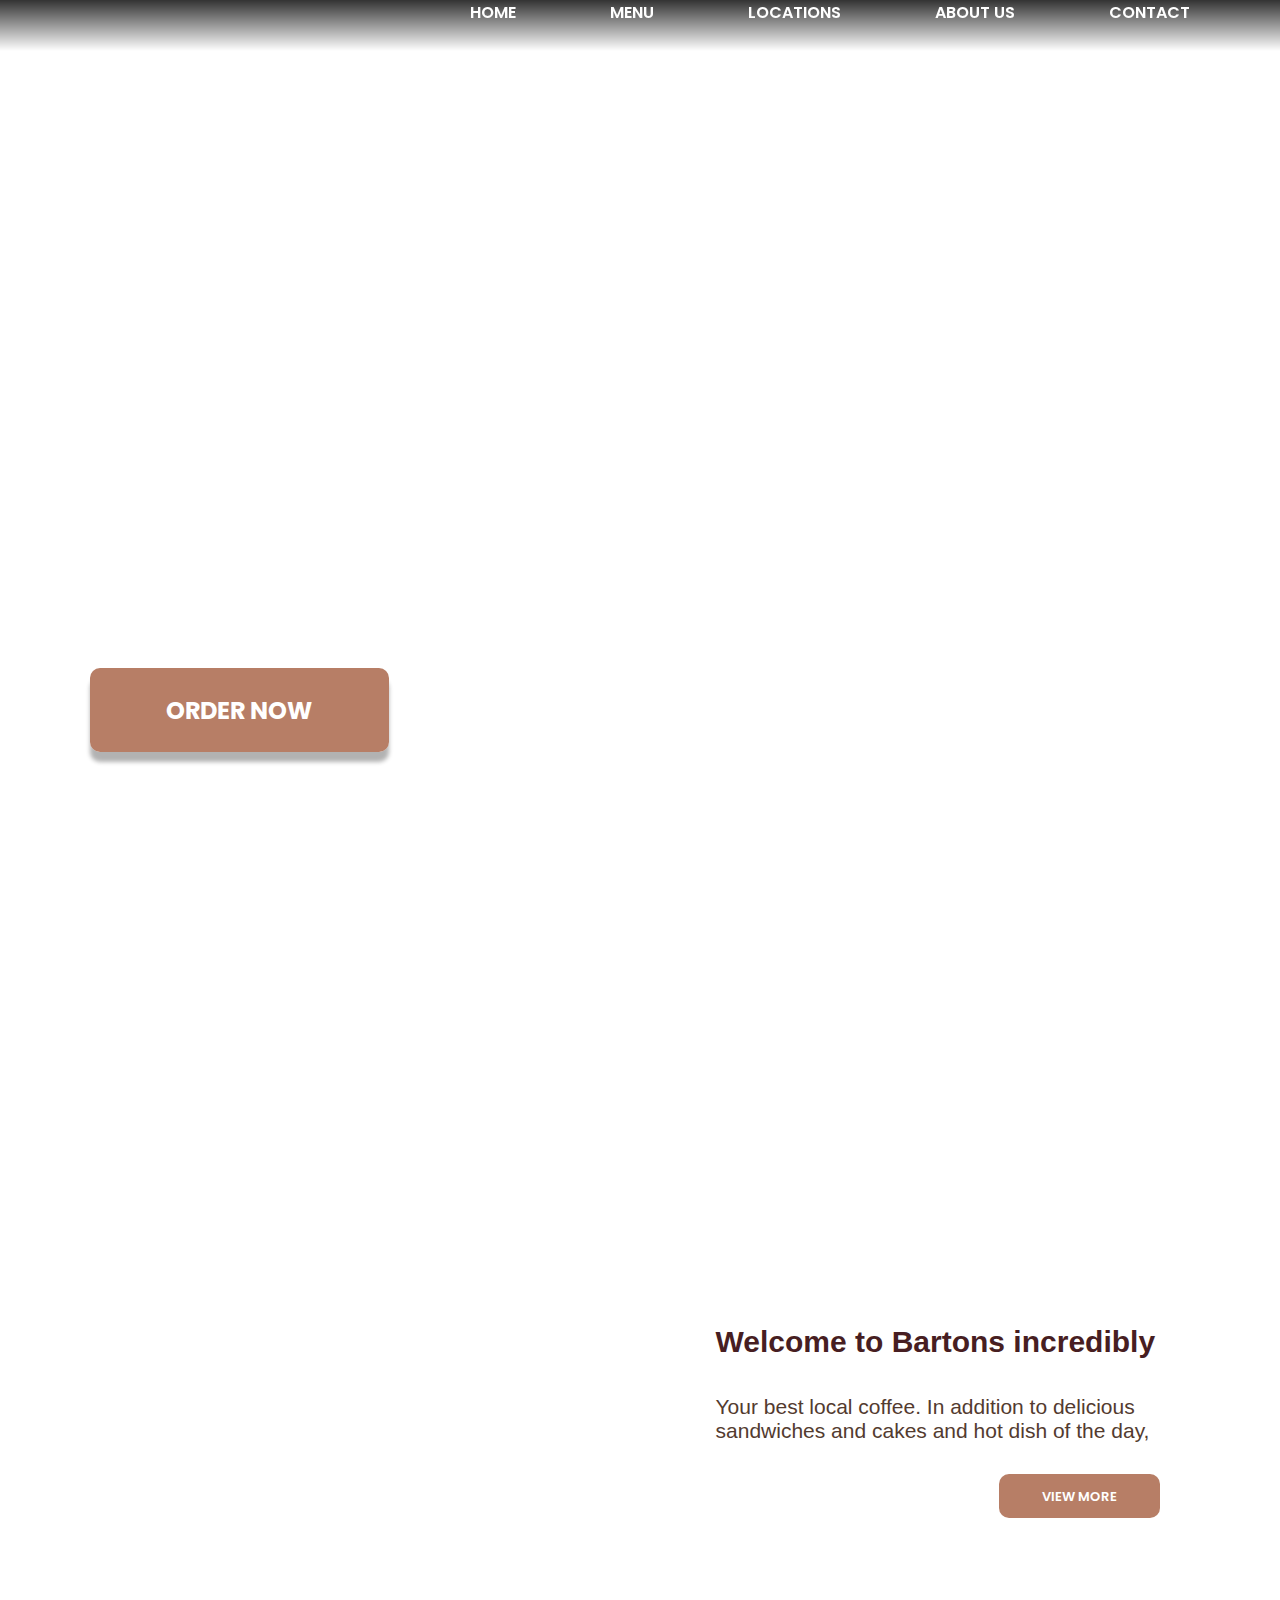
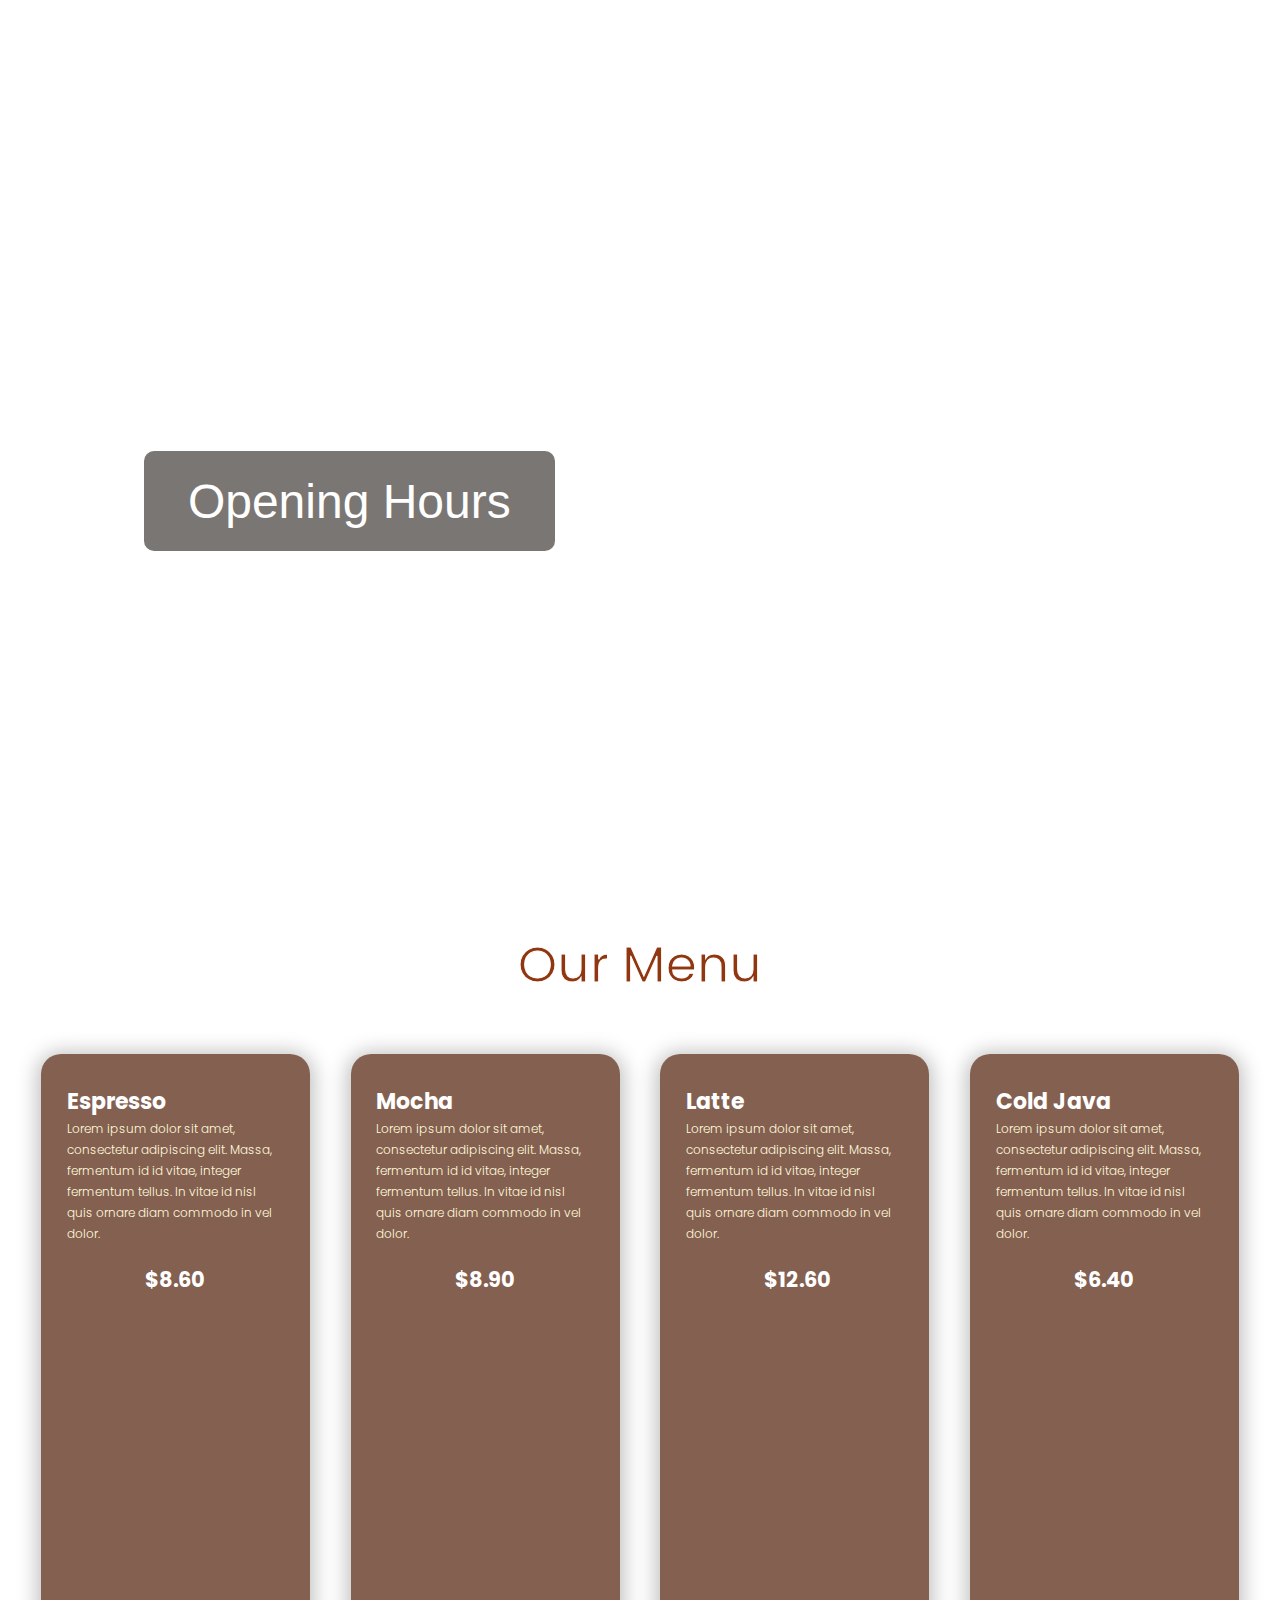
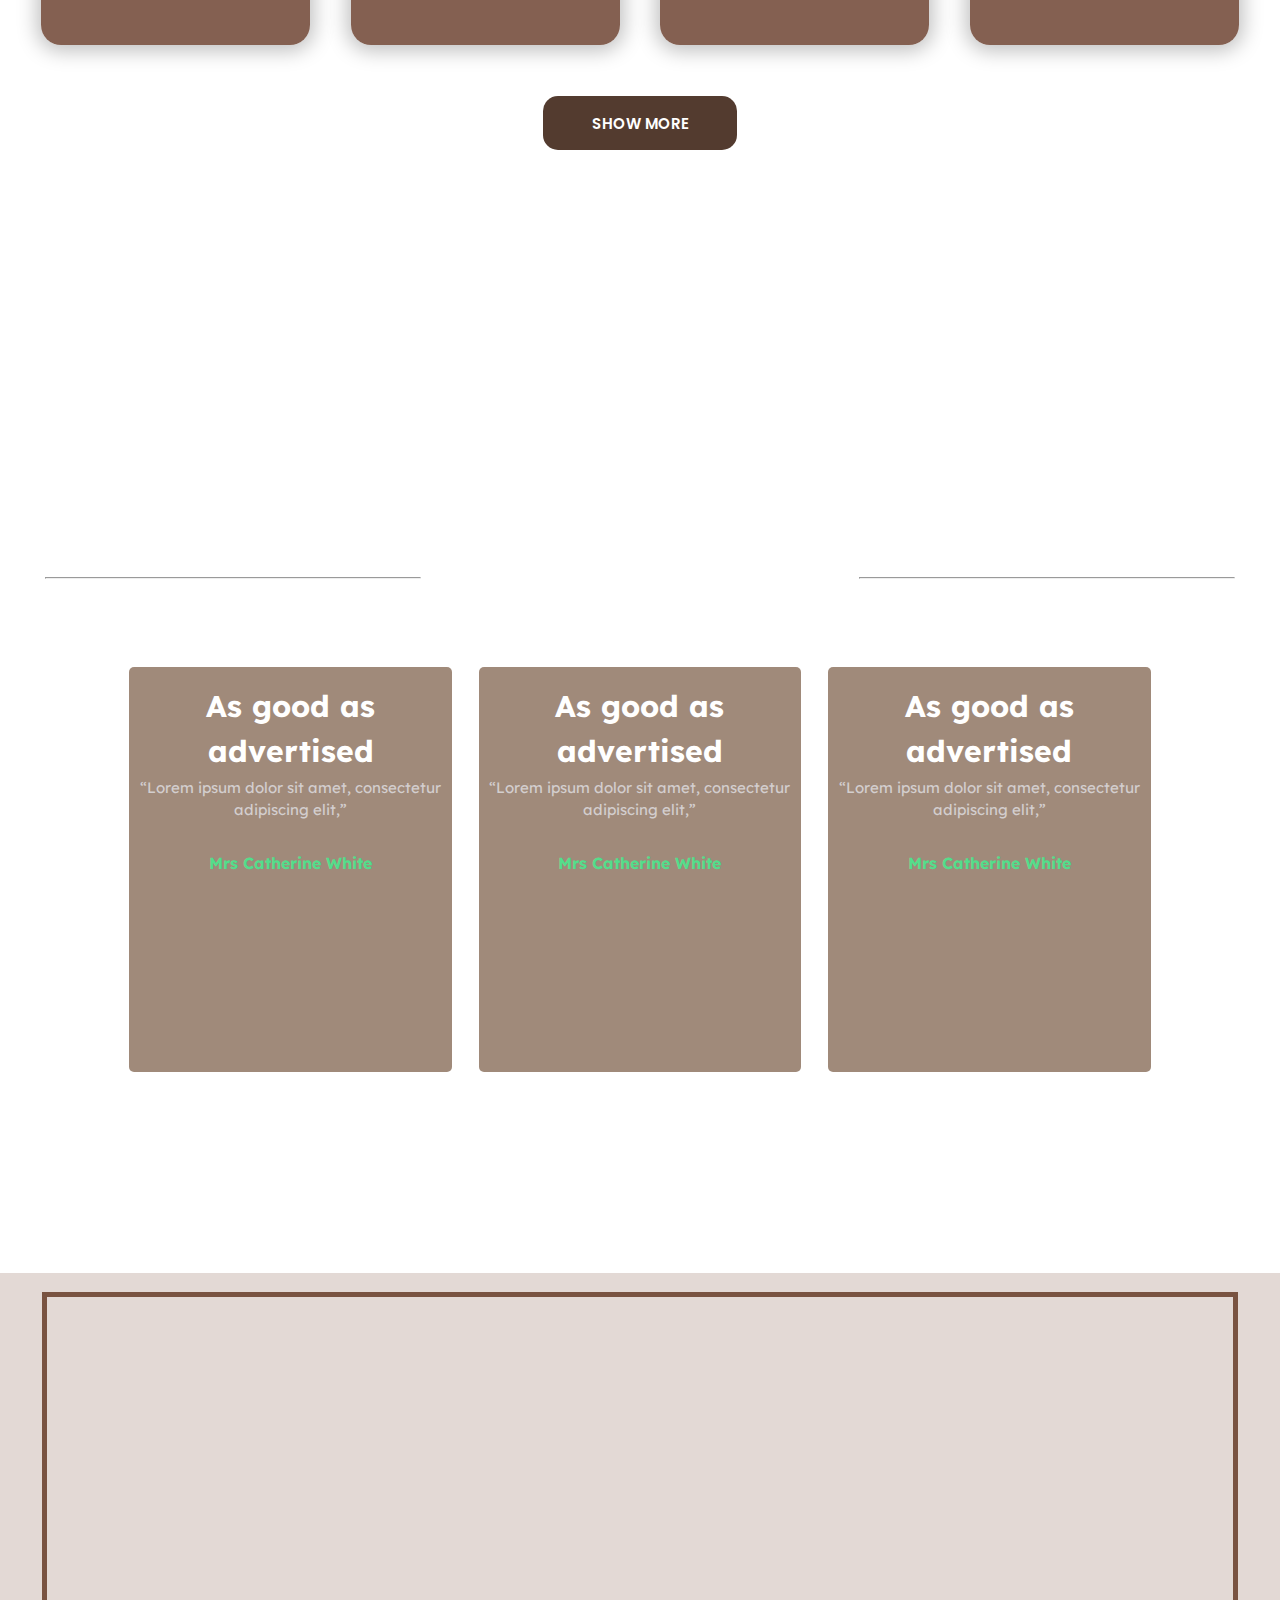
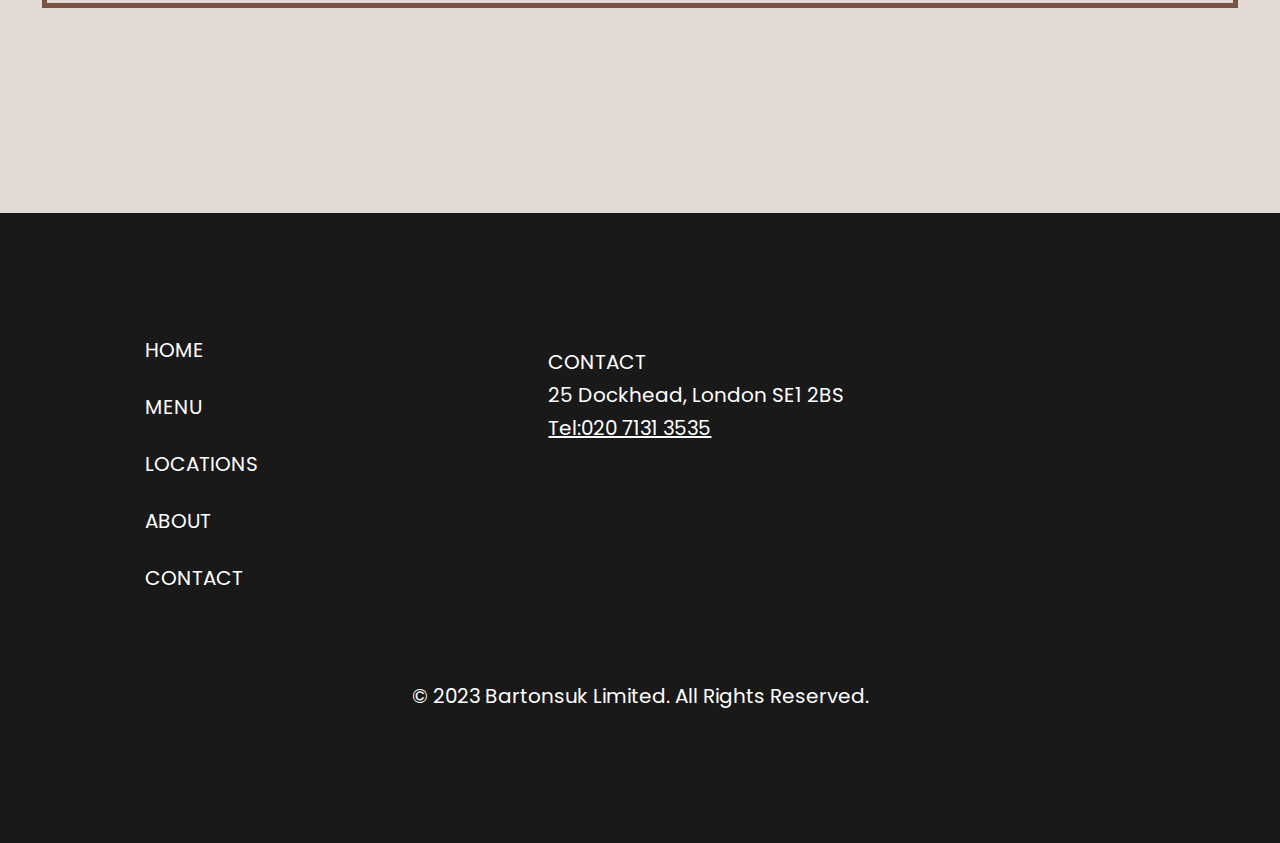
==== commit 2c895a9d: "done" ====
--- a/index.html
+++ b/index.html
@@ -4,6 +4,7 @@
 <head>
     <meta charset="UTF-8">
     <meta name="viewport" content="width=device-width, initial-scale=1.0">
+    <link rel="icon" type="image/x-icon" href="images/favicon.ico">
     <link rel="stylesheet" href="style.css">
     <title>Document</title>
 </head>
@@ -11,10 +12,10 @@
 <body>
     <section class="landing-bg">
         <header class="header-section">
-                <a href="index.html"><img src="images/logo.png" alt=""></a>
+            <a href="index.html"><img src="images/logo.png" alt=""></a>
             <div class="header-items">
                 <ul>
-                    <li><a href="index.html">HOME</a></li>
+                    <li><a class="acitve" href="index.html">HOME</a></li>
                     <li><a href="Menu.html">MENU</a></li>
                     <li><a href="Locations.html">LOCATIONS</a></li>
                     <li><a href="About.html">ABOUT US</a></li>
@@ -27,13 +28,13 @@
                 <div class="slogan">
                     FRESH COFFEE IN <br> THE MORNING
                 </div>
-                <div class="landing-content">
+                <div class="desc">
                     <p>Lorem ipsum dolor sit amet, consectetur adipiscing elit, sed do eiusmod tempor incididunt ut
                         labore et dolore magna aliqua. </p>
                 </div>
-                <button class="order-now">
-                    <a href="Locations.html">ORDER NOW</a>
-                </button>
+                <div class="button">
+                    <a class="order-now" href="Locations.html">ORDER NOW</a>
+                </div>
             </div>
         </section>
     </section>
@@ -43,9 +44,9 @@
                 <div class="about-title">Welcome to Bartons incredibly</div>
                 <div class="about-p">Your best local coffee. In addition to delicious sandwiches and cakes and hot dish
                     of the day, </div>
-                <button class="about-button">
-                    <a href="About.html">VIEW MORE</a>
-                </button>
+                <div class="button2">
+                    <a class="about-button" href="About.html">VIEW MORE</a>
+                </div>
             </div>
         </div>
     </section>
@@ -102,7 +103,8 @@
                         </div>
                         <div class="description">
                             <h4>Mocha</h4>
-                            <p>Lorem ipsum dolor sit amet, consectetur adipiscing elit. Massa, fermentum id id vitae, integer fermentum tellus. In vitae id nisl quis ornare diam commodo in vel dolor.</p>
+                            <p>Lorem ipsum dolor sit amet, consectetur adipiscing elit. Massa, fermentum id id vitae,
+                                integer fermentum tellus. In vitae id nisl quis ornare diam commodo in vel dolor.</p>
                         </div>
                         <div class="price">
                             $8.90
@@ -116,7 +118,8 @@
                         </div>
                         <div class="description">
                             <h4>Latte</h4>
-                            <p>Lorem ipsum dolor sit amet, consectetur adipiscing elit. Massa, fermentum id id vitae, integer fermentum tellus. In vitae id nisl quis ornare diam commodo in vel dolor.</p>
+                            <p>Lorem ipsum dolor sit amet, consectetur adipiscing elit. Massa, fermentum id id vitae,
+                                integer fermentum tellus. In vitae id nisl quis ornare diam commodo in vel dolor.</p>
                         </div>
                         <div class="price">
                             $12.60
@@ -130,7 +133,8 @@
                         </div>
                         <div class="description">
                             <h4>Cold Java</h4>
-                            <p>Lorem ipsum dolor sit amet, consectetur adipiscing elit. Massa, fermentum id id vitae, integer fermentum tellus. In vitae id nisl quis ornare diam commodo in vel dolor.</p>
+                            <p>Lorem ipsum dolor sit amet, consectetur adipiscing elit. Massa, fermentum id id vitae,
+                                integer fermentum tellus. In vitae id nisl quis ornare diam commodo in vel dolor.</p>
                         </div>
                         <div class="price">
                             $6.40
@@ -138,9 +142,9 @@
                     </div>
                 </div>
             </div>
-            <button class="menu-button">
-                <a href="Menu.html">SHOW MORE</a>
-            </button>
+            <div class="button3">
+                <a class="menu-button" href="Menu.html">SHOW MORE</a>
+            </div>
         </div>
     </section>
     <section class="customers-bg">
@@ -178,7 +182,10 @@
     <section class="map-bg">
         <div class="map-container">
             <div class="map">
-                <iframe src="https://www.google.com/maps/embed?pb=!1m18!1m12!1m3!1d3372.6998911524447!2d-9.237666690233995!3d32.29304570845538!2m3!1f0!2f0!3f0!3m2!1i1024!2i768!4f13.1!3m3!1m2!1s0xdac211719897669%3A0x6f59fa5bb517f58a!2sYoucode%20Safi!5e0!3m2!1sen!2sma!4v1697122568831!5m2!1sen!2sma" width="1186" height="302" style="border:0;" allowfullscreen="" loading="lazy" referrerpolicy="no-referrer-when-downgrade"></iframe>
+                <iframe
+                    src="https://www.google.com/maps/embed?pb=!1m18!1m12!1m3!1d3372.6998911524447!2d-9.237666690233995!3d32.29304570845538!2m3!1f0!2f0!3f0!3m2!1i1024!2i768!4f13.1!3m3!1m2!1s0xdac211719897669%3A0x6f59fa5bb517f58a!2sYoucode%20Safi!5e0!3m2!1sen!2sma!4v1697122568831!5m2!1sen!2sma"
+                    width="1186" height="302" style="border:0;" allowfullscreen="" loading="lazy"
+                    referrerpolicy="no-referrer-when-downgrade"></iframe>
             </div>
         </div>
     </section>
@@ -188,9 +195,9 @@
                 <div class="footer-content">
                     <ul>
                         <li><a href="index.html">HOME</a></li>
-                        <li><a href="Menu.html"></a>MENU</li>
-                        <li><a href="Locations.html"></a>LOCATIONS</li>
-                        <li><a href="About.html"></a>ABOUT</li>
+                        <li><a href="Menu.html">MENU</a></li>
+                        <li><a href="Locations.html">LOCATIONS</a></li>
+                        <li><a href="About.html">ABOUT</a></li>
                         <li><a href="Contact.html">CONTACT</a></li>
                     </ul>
                 </div>
--- a/style.css
+++ b/style.css
@@ -28,7 +28,7 @@
     background-repeat: no-repeat;
     background-size: cover;
     background-position: center center;
-    height: 115vh;
+    height: 117vh;
 }
 
 .about-bg {
@@ -84,9 +84,11 @@
 .header-section {
     display: flex;
     justify-content: space-between;
-    align-items: center;
     color: white;
     background: linear-gradient(180deg, rgba(0, 0, 0, 0.80) 0%, rgba(0, 0, 0, 0.00) 100%);
+    position: fixed;
+    width: 100%;
+    z-index: 1;
 }
 
 .header-items {
@@ -107,10 +109,6 @@
 .header-section li {
     display: inline-block;
     margin-right: 10vh;
-}
-
-.header-section a {
-    text-decoration: none;
 }
 
 .header-section li:hover {
@@ -137,14 +135,12 @@
     color: #ffffff;
     text-align: left;
     font: 700 50px 'Poppins', sans-serif;
-    position: relative;
 }
 
 .landing-content p {
     color: #ffffff;
     text-align: left;
     font: 400 22px/144.5% 'Poppins', sans-serif;
-    position: relative;
     width: 40%;
     margin-top: 1%;
 }
@@ -154,31 +150,26 @@
     border-radius: 10px;
     padding: 2% 6%;
     flex-shrink: 0;
-    position: relative;
     box-shadow: 0px 10px 4px 0px rgba(0, 0, 0, 0.30);
     border: none;
-    margin-top: 1%;
-}
-
-.order-now a {
+    width: fit-content;
+}
+
+.button a {
     color: #ffffff;
     text-align: center;
     font: 700 24px 'Poppins', sans-serif;
-    position: relative;
 }
 
 .landing-container {
     display: flex;
-    align-items: flex-start;
-    justify-content: flex-end;
-    flex-direction: column;
-    position: relative;
-    top: 16%;
+    position: relative;
+    top: 35%;
     left: 7%;
 }
 
-.landing-content {
-    width: 100%;
+.desc{
+    margin-bottom: 5%;
 }
 
 .rights {
@@ -195,9 +186,6 @@
     color: #ffffff;
     text-align: left;
     font: 400 20px 'Poppins', sans-serif;
-    text-decoration: underline;
-    position: relative;
-    text-decoration: none;
     margin-bottom: 1%;
 }
 
@@ -209,9 +197,10 @@
     padding-top: 3vh;
 }
 
+
+
 .footer-container {
     display: flex;
-    flex-direction: row;
     justify-content: space-around;
     align-items: center;
     position: relative;
@@ -230,7 +219,6 @@
 .about-container {
     display: flex;
     justify-content: flex-end;
-    align-content: center;
     position: relative;
     left: 23%;
     top: 30%;
@@ -244,7 +232,6 @@
     color: #471e22;
     text-align: left;
     font: 600 30px/127.02% 'Inter', sans-serif;
-    position: relative;
     width: 70%;
     margin-bottom: 4%;
 }
@@ -253,7 +240,6 @@
     color: #533b2f;
     text-align: left;
     font: 400 21px 'Inter', sans-serif;
-    position: relative;
     width: 60%;
 }
 
@@ -265,9 +251,10 @@
     position: relative;
     left: 33%;
     border: none;
-}
-
-.about-button a {
+    width: fit-content;
+}
+
+.button2 a {
     color: #ffffff;
     text-align: left;
     font: 600 13px 'Poppins', sans-serif;
@@ -284,19 +271,16 @@
     text-align: left;
     margin: 0;
     font: 400 48px 'Irish Grover', sans-serif;
-    position: relative;
 }
 
 .hours-content p {
     color: #ffffff;
     text-align: left;
     font: 400 36px 'Irish Grover', sans-serif;
-    position: relative;
 }
 
 .hours-content {
     display: flex;
-    flex-direction: row;
     justify-content: space-around;
     align-items: center;
     padding: 0% 7%;
@@ -312,18 +296,23 @@
     margin-top: 14%;
 }
 
+.button3{
+    display: flex;
+    flex-direction: column;
+    align-items: center;
+}
+
 .menu-button {
+    display: flex;
     background: #533B2F;
-    border-radius: 10px;
-    padding: 1% 3%;
+    border-radius: 15px;
+    padding: 16% 50%;
     flex-shrink: 0;
     border: none;
-    width: fit-content;
-    margin-top: 5%;
-
-}
-
-.menu-button a {
+    width: max-content;
+}
+
+.button3 a {
     color: #ffffff;
     text-align: left;
     font: 600 15px 'Poppins', sans-serif;
@@ -337,9 +326,9 @@
 
 .menu-content {
     display: flex;
-    flex-direction: row;
     justify-content: space-evenly;
     padding-top: 4%;
+    margin-bottom: 4%;
 }
 
 .card-content {
@@ -358,6 +347,11 @@
     width: 17%;
 }
 
+.card:hover, .box:hover {
+    transform: scale(1.08);
+    transition: ease 200ms;
+}
+
 .thumbnail img {
     border-radius: 10px;
     position: relative;
@@ -391,35 +385,26 @@
 .customer-container {
     display: flex;
     flex-direction: column;
-    align-items: center;
-    justify-content: center;
 }
 
 .customer-content {
     display: flex;
     align-items: center;
-    justify-items: center;
     padding-top: 5%;
 }
 
 .boxes {
     display: flex;
-    flex-direction: row;
     justify-content: space-evenly;
     padding: 3% 8% 0% 8%;
 }
 
 
 .box-content {
-    display: flex;
-    flex-direction: column;
-    align-items: center;
-    justify-content: center;
     padding-top: 5%;
 }
 
 hr {
-    position: relative;
     width: 30vw;
     margin-left: 5vh;
     margin-right: 5vh;
@@ -430,7 +415,6 @@
     color: #ffffff;
     text-align: center;
     font: 700 34px/150% 'Lexend', sans-serif;
-    position: relative;
 }
 
 .box-content h4 {
@@ -438,14 +422,12 @@
     color: #ffffff;
     text-align: center;
     font: 700 30px/150% 'Lexend', sans-serif;
-    position: relative;
 
 }
 
 .box-content p {
     color: #D3CECE;
     font: 400 15px/150% 'Lexend', sans-serif;
-    position: relative;
     margin: 1% 2%;
     text-align: center;
 }
@@ -453,7 +435,6 @@
 .box-content .cst {
     color: #54DD8B;
     font: 700 16px/150% 'Lexend', sans-serif;
-    position: relative;
     margin-top: 9%;
 }
 
@@ -467,7 +448,6 @@
 .map-container {
     display: flex;
     justify-content: center;
-    align-items: center;
     padding-top: 1.5%;
 }
 
@@ -477,7 +457,7 @@
 
 /*--- End of index.html ---*/
 
-/*--- Start of Contact page ---*/
+/*--- Start of Locations page ---*/
 
 .ourhours-bg2 {
     background-image: url(images/ourhours.png);
@@ -488,7 +468,7 @@
     height: 100vh;
 }
 
-.locationsbg {
+.our-locationsbg {
     background-color: #E3D9D5;
     margin: 0;
     background-repeat: no-repeat;
@@ -498,18 +478,16 @@
 
 .map-location {
     display: flex;
-    flex-direction: row;
     justify-content: space-between;
     padding: 10% 4% 0% 4%;
 }
 
 .hours-content2 {
     display: flex;
-    flex-direction: row;
     justify-content: space-around;
     align-items: center;
     padding: 0% 7%;
-    padding-top: 10%;
+    padding-top: 18%;
 }
 
 .hours-content2 h2 {
@@ -517,43 +495,37 @@
     text-align: left;
     margin: 0;
     font: 400 48px 'Irish Grover', sans-serif;
-    position: relative;
 }
 
 .hours-content2 p {
     color: #ffffff;
     text-align: left;
     font: 400 36px 'Irish Grover', sans-serif;
-    position: relative;
 }
 
 .locations-content h1 {
     color: #000000;
     text-align: left;
-    font: 700 64px 'Poppins', sans-serif;
-    position: relative;
-    padding-top: 5%;
+    font: 700 48px 'Poppins', sans-serif;
+    padding: 5% 0 1% 0;
     margin-left: 1%;
 }
 
 .locations-content p {
     color: #000000;
     text-align: left;
-    font: 300 43px/71px 'Poppins', sans-serif;
-    position: relative;
+    font: 300 36px/71px 'Poppins', sans-serif;
     margin-left: 1%;
 }
 
 .map2 {
     border: 5px solid #795341;
-    width: fit-content;
 }
 
 .footer-content2 {
     color: #ffffff;
     text-align: left;
     font: 400 30px 'Poppins', sans-serif;
-    position: relative;
 }
 
 /*--- End of Locations page ---*/
@@ -573,20 +545,23 @@
     background-repeat: no-repeat;
     background-size: cover;
     background-position: center center;
-    height: 150vh;
+    height: 160vh;
+}
+
+.contact-container{
+    display: flex;
+    justify-content: center;
 }
 
 .contact-form {
-    display: flex;
-    flex-direction: column;
-    align-items: center;
     padding-top: 6.5%;
+    width: 60%;
 }
 
 form {
     background-color: rgba(118, 66, 66, 0.40);
     border-radius: 55px;
-    padding: 4% 10%;
+    padding: 4% 10% 7% 10%;
 }
 
 .submit-button {
@@ -594,9 +569,8 @@
     border-radius: 60px;
     padding: 1.5% 5%;
     flex-shrink: 0;
-    position: relative;
     border: none;
-    width: 45%;
+    width: fit-content;
 }
 
 .submit-button p {
@@ -609,9 +583,9 @@
     background-color: #decdcd;
     border-radius: 60px;
     border: 1px solid #000;
-    width: 96%;
+    width: 90%;
     margin-bottom: 4%;
-    padding: 3% 4%;
+    padding: 2% 4%;
 }
 
 input::placeholder,
@@ -619,17 +593,26 @@
     color: #605e5e;
     text-align: left;
     font: 600 24px 'Poppins', sans-serif;
-    position: relative;
 }
 
 textarea {
+    color: #000;
+    text-align: left;
+    font: 600 24px 'Poppins', sans-serif;
     background-color: #decdcd;
     resize: none;
     border-radius: 60px;
     border: 1px solid #000;
     margin-bottom: 4%;
-    padding: 8% 0 0 4%;
-    width: 100%;
+    padding: 8% 4% 0 4%;
+    width: 90%;
+}
+
+input[type="text"]
+{
+    color: #000;
+    text-align: left;
+    font: 600 24px 'Poppins', sans-serif;
 }
 
 /*--- End of Contact page ---*/
@@ -642,7 +625,7 @@
     background-repeat: no-repeat;
     background-size: cover;
     background-position: center center;
-    height: 150vh;
+    height: 165vh;
 }
 
 .about-bg3 {
@@ -663,20 +646,32 @@
     height: 190vh;
 }
 
+.about-bg2, .about-bg3, .about-bg4{
+    display: flex;
+    align-items: center;
+}
+
 .about-container1 {
     display: flex;
-    flex-direction: row;
-    justify-content: center;
-    align-items: center;
-    padding: 5% 5%;
+    padding: 0% 5%;
 }
 
 .about-container2 {
     display: flex;
-    flex-direction: row;
-    justify-content: center;
-    align-items: center;
-    padding: 25% 5%;
+    align-items: center;
+    padding: 0% 5%;
+}
+
+.about-content2 {
+    padding-left: 7%;
+}
+
+.about-content3 {
+    padding-right: 7%;
+}
+
+.about-content4 {
+    padding-left: 7%;
 }
 
 .about-container1 img {
@@ -689,24 +684,6 @@
     height: 55%;
 }
 
-.about-content2 {
-    display: flex;
-    flex-direction: column;
-    padding-left: 7%;
-}
-
-.about-content3 {
-    display: flex;
-    flex-direction: column;
-    padding-right: 7%;
-}
-
-.about-content4 {
-    display: flex;
-    flex-direction: column;
-    padding-left: 7%;
-}
-
 .about-content2 h1,
 .about-content3 h1 {
     color: #ffffff;
@@ -761,7 +738,6 @@
     display: flex;
     flex-direction: column;
     align-items: center;
-    margin-top: 5%;
 }
 
 .buttons {
@@ -773,25 +749,20 @@
 
 .menu-content2 {
     display: flex;
-    flex-direction: row;
     justify-content: space-evenly;
     margin-top: 10%;
 }
 
 .img-title {
     width: 50%;
-}
-
-.buttons button {
+    margin-top: 13.75%;
+}
+
+.buttons div {
     background: #171717;
     border-radius: 30px;
+    border: none;
     padding: 2% 1%;
-    position: relative;
-    border: none;
-}
-
-.buttons .active {
-    background: rgba(52, 18, 18, 0.95) !important;
 }
 
 .buttons a {
@@ -800,4 +771,11 @@
     font: 400 42px 'Poppins', sans-serif;
 }
 
+#active {
+    background: rgba(52, 18, 18, 0.95) ;
+}
+
+.order-now:hover, .about-button:hover,.menu-button:hover, .submit-button:hover{
+    filter: brightness(120%);
+}
 /*--- End of Menu Page ---*/